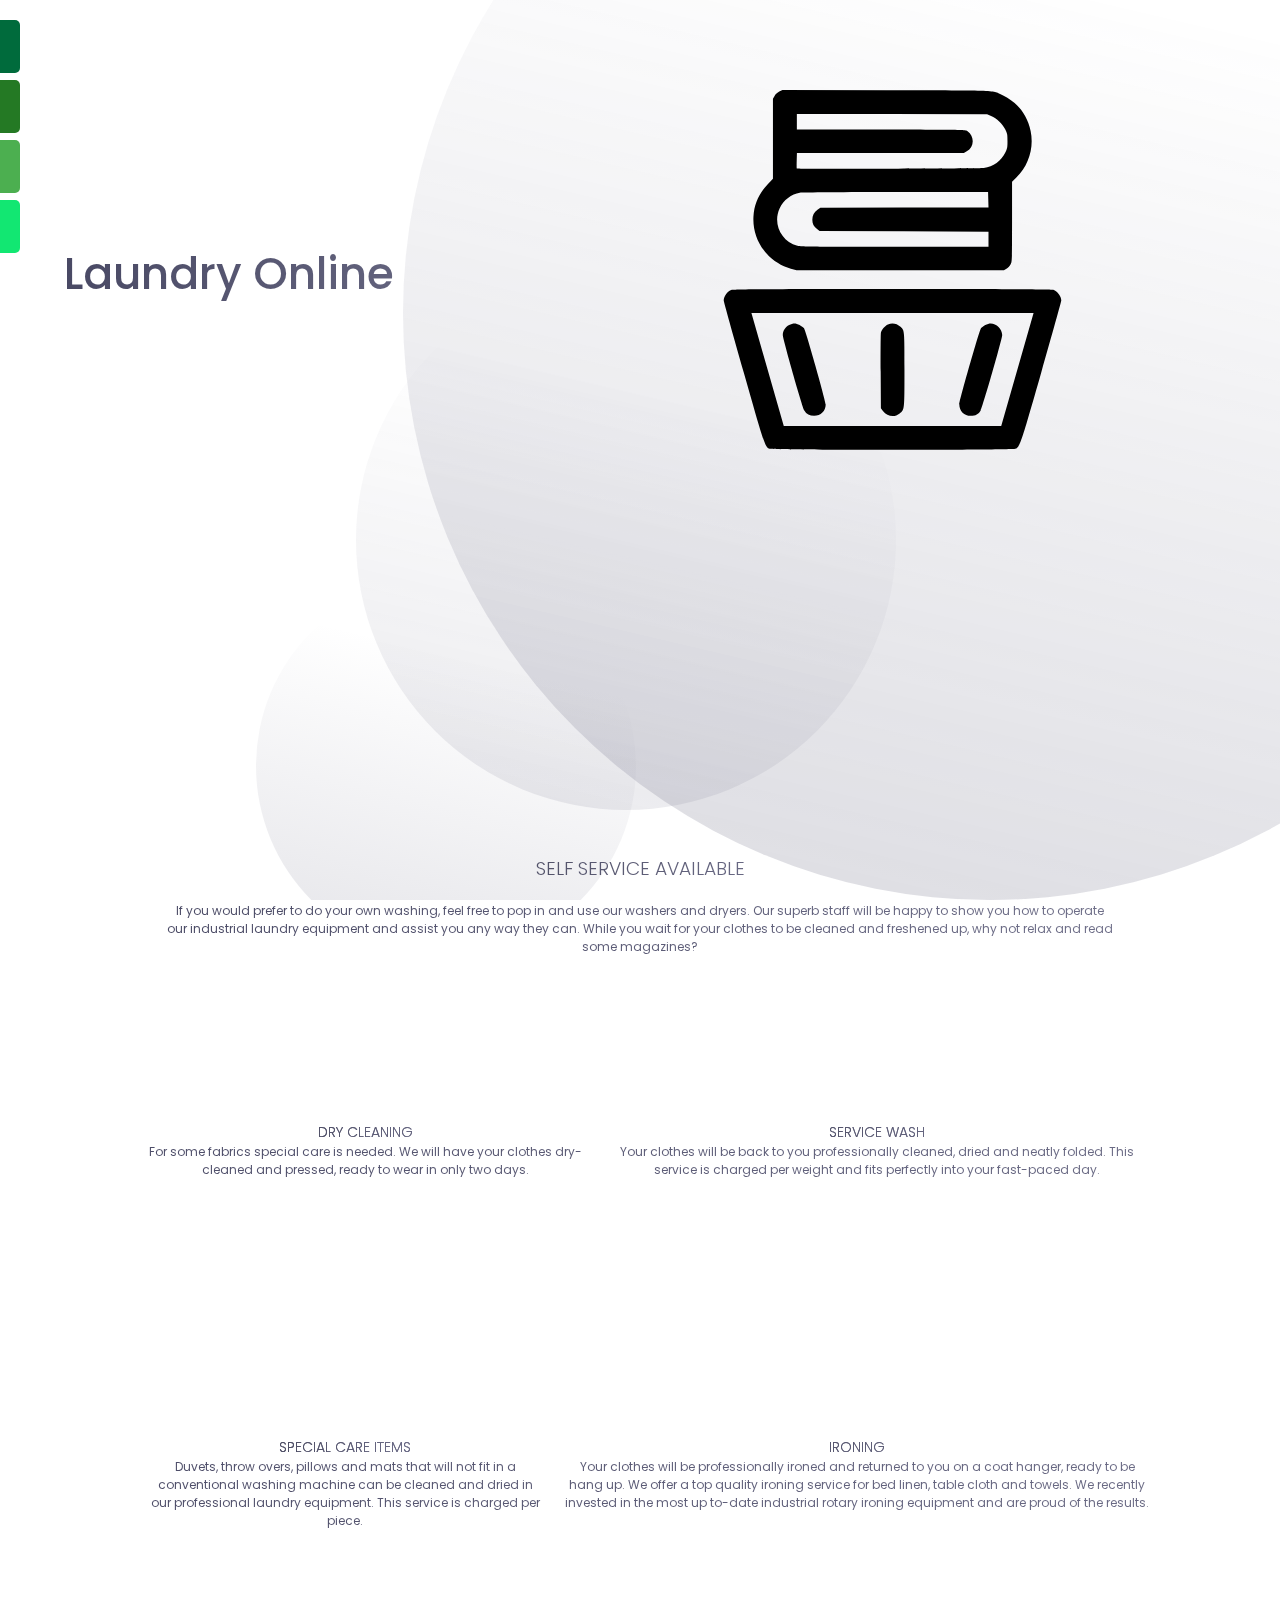
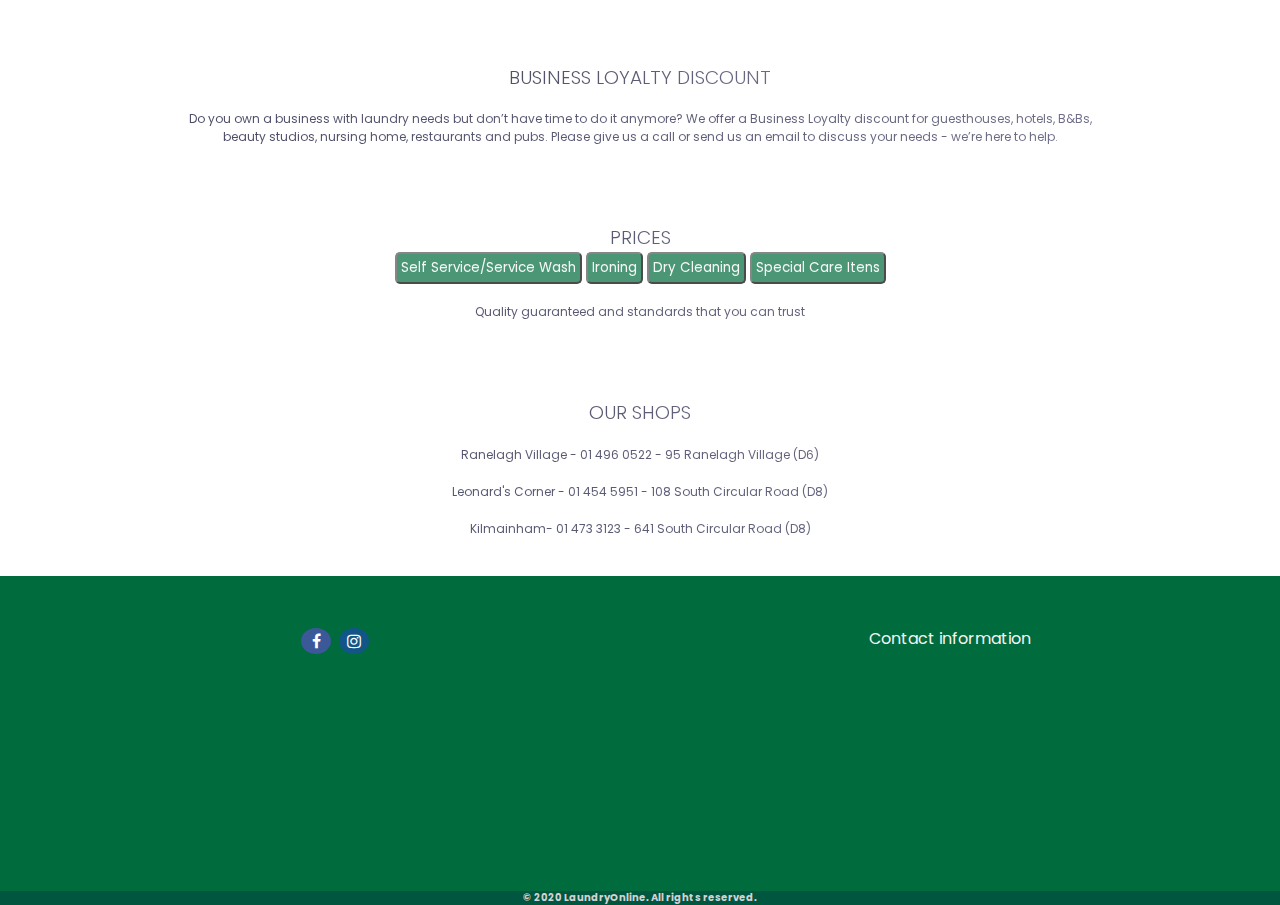
==== index.html @ 73f6021a ""Prices section"" ====
<!DOCTYPE html>
<html lang="en">
<head>
    <meta charset="UTF-8">
    <meta name="viewport" content="width=device-width, initial-scale=1.0">
    <link rel="stylesheet" href="./style.css" />
    <link href="https://fonts.googleapis.com/css2?family=Poppins:ital,wght@1,700&display=swap" rel="stylesheet" />
    <link rel="stylesheet" href="https://cdnjs.cloudflare.com/ajax/libs/font-awesome/4.7.0/css/font-awesome.min.css">
    <title>Laundry Online</title>
</head>
<body>
    <header>
        <nav id="mySidenav">
            <ul class="nav-links">
                <li><a class="nav-link" id="serv" href="#">Services</a></li>
                <li><a class="nav-link" id="prices" href="#">Prices</a></li>
                <li><a class="nav-link" id="about" href="#">About</a></li>
                <li><a class="nav-link" id="contact" href="#">Contact</a></li>
            </ul>
        </nav>
    </header>
    <main>
        <section class="presentation">
            <div class="introduction">
                <div class="intro-text">
                    <h1>Laundry Online</h1>
                </div>
            </div>
            <div class="cover">
                <img src="./img/basketLaundry.svg" alt="Basket">
            </div>
        </section>
        <img class="big-circle" src="./img/big-eclipse.svg" alt="" />
		<img class="medium-circle" src="./img/mid-eclipse.svg" alt="" />
        <img class="small-circle" src="./img/small-eclipse.svg" alt="" />
    </main>
    
    <div class="subitem">
        <h3>SELF SERVICE AVAILABLE</h3>
        <p>
            If you would prefer to do your own washing, feel free to pop in and use our washers and dryers. 
            Our superb staff will be happy to show you how to operate our industrial laundry equipment and assist you any way they can. 
            While you wait for your clothes to be cleaned and freshened up, why not relax and read some magazines?
        </p>
    </div>
    <div class="subitem-container">
            <div class="subcard">
                <h3>DRY CLEANING</h3>
                <p>
                    For some fabrics special care is needed. 
                    We will have your clothes dry-cleaned and pressed, ready to wear in only two days. 
                </p>
            </div>
            <div class="subcard">
                <h3>SERVICE WASH</h3>
                <p>
                    Your clothes will be back to you professionally cleaned, dried and neatly folded. 
                    This service is charged per weight and fits perfectly into your fast-paced day.
                </p>
            </div>
    </div>

    <div class="subitem-container">
        <div class="subcard">
            <h3>SPECIAL CARE ITEMS</h3>
            <p>
                Duvets, throw overs, pillows and mats that will not fit in a conventional washing machine can be cleaned and dried in our professional laundry equipment. 
                This service is charged per piece.
            </p>
        </div>
        <div class="subcard">
            <h3>IRONING</h3>
            <p>
                Your clothes will be professionally ironed and returned to you on a coat hanger, ready to be hang up. 
                We offer a top quality ironing service for bed linen, table cloth and towels. 
                We recently invested in the most up to-date industrial rotary ironing equipment and are proud of the results.
             </p>
        </div>
</div>

<div class="subitem">
        <h3>BUSINESS LOYALTY DISCOUNT</H3>
        <p>
            Do you own a business with laundry needs but don’t have time to do it anymore? We offer a Business Loyalty discount for guesthouses, hotels, B&Bs, beauty studios, nursing home, restaurants and pubs. 
            Please give us a call or send us an email to discuss your needs - we’re here to help.
        </p>
</div>

<div class="subitem">
    <h3>PRICES</h3>
    <button>Self Service/Service Wash</button>
    <button>Ironing</button>
    <button>Dry Cleaning</button>
    <button>Special Care Itens</button>
    <p>Quality guaranteed and standards that you can trust</p>
</div>


<div class="subitem">
    <h3>OUR SHOPS</h3>
        <p>
            Ranelagh Village - 01 496 0522 - 95 Ranelagh Village (D6)
        </p>
        <p>
            Leonard's Corner - 01 454 5951 - 108 South Circular Road (D8)
        </p>
        <p>
            Kilmainham- 01 473 3123 - 641 South Circular Road (D8)
        </p>
</div>

<div class="footer-container">
        <div class="card-footer">
            <a href="#" class="fa fa-facebook"></a>
            <a href="#" class="fa fa-instagram"></a>
        </div>
        <div class="card-footer">
            <footer>Contact information</footer>

        </div>
    </div>
    <div class="copyright">
        <h5>© 2020 LaundryOnline. All rights reserved.</h5> 
    </div>
</body>
</html>
---- style.css ----
*{
    margin: 0px;
    padding: 0px;
    box-sizing: border-box;
}
body{
    font-family: 'Poppins', sans-serif;
}
button{
    font-family: 'Poppins', sans-serif;
}
header{
    display: flex;
    width: 90%;
    height: 10vh;
    margin: auto;
    align-items: center;
}
h3{
    font-weight: 300;
    background: linear-gradient(to right, #2a2a3a, #8f8fb1);
    -webkit-background-clip: text;
    -webkit-text-fill-color: transparent;
}
.logo-container,.nav-links{
    display: flex;
    align-items: center;
}
.logo{
    font-weight: 400;
    margin: 5px;
}
.logo-img{
    width: 30vh;
}
.nav-links{
    justify-content: space-around;
    list-style: none;
}
.nav-link{
    color: grey;
    font-size: 18px;
    text-decoration: none;
}
.logo-container{
    flex: 1;   
}
nav{
    flex: 2;
}
.presentation{
    display: flex;
    width: 90%;
    margin: auto;
    min-height: 65vh;
    align-items: center;
    padding-bottom: 28%;
}
.introduction{
    flex: 2;
}
.intro-text h1{
    font-size: 44px;
    font-weight: 500;
    background: linear-gradient(to right, #494964, #6f6f89);
    -webkit-background-clip: text;
    -webkit-text-fill-color: transparent;
}
.intro-text p{
    margin-top: 5px;
    font-size: 22px;
    color: #585772;
}
.cta{
    padding: 50px 0px 0px 0px;
}
.cta-select{
    border: 2px solid #c36cbb;
    background: transparent;
    color: #c36cbb;
    width: 150px;
    height: 50px;
    cursor: pointer;
    font-size: 16px;
}
.cover{
    flex: 1;
}
.cover img{
    height: 40vh;
    animation: drop 1.5s ease;
}
.big-circle{
    position: absolute;
    top: 0px;
    right: 0px;
    opacity: 0.4;
    height: 100%;
    z-index: -1;
    animation: drop 1.5s ease;
}
.medium-circle {
	position: absolute;
	top: 30%;
	right: 30%;
	height: 60%;
    opacity: 0.4;
    z-index: -1;
    animation: drop 1.5s ease;
}
.small-circle {
	position: absolute;
	bottom: 0%;
    left: 20%;
    z-index: -1;
    animation: drop 1.5s ease;
}
.subcard{
    padding-left: 2%;
}

.footer-container{
    text-align: center;
    height: 35vh;
    padding: 50px 0px 0px 50px;
    background: #006B3C;
    color: whitesmoke;
    display: flex;
    flex: 2;
}

.card-footer {
    align-self: auto;
    flex: 1 1 auto;
}
.fa {
    padding: 5px;
    font-size: 10px;
    width: 30px;
    text-align: center;
    text-decoration: none;
    margin: 2px 2px;
    border-radius: 80%;
  }
  
  .fa:hover {
      opacity: 0.7;
  }

.fa-facebook {
    background: #3B5998;
    color: white;
  }
  .fa-instagram {
    background: #125688;
    color: white;
  }  
.copyright{
    text-align: center;
    background: #00563F;
    color: lightgray;
    font-size: 12px;
}
.subitem{
    text-align: center;
    width: 80%;
    margin: auto;
    padding: 3%;
}
.subitem button{
    color: whitesmoke;
    background-color: #006B3C;
    padding: 4px;
    opacity: 70%;
    border-radius: 5px 5px 5px 5px;
}
.subitem p {
    margin-top: 2%;
    font-size: 12px;
    background: linear-gradient(to right, #494964, #6f6f89);
    -webkit-background-clip: text;
    -webkit-text-fill-color: transparent;
}
.subitem-container{
    text-align: center;
    font-size: 12px;
    height: 35vh;
    padding: 10%;
    /* margin: auto; */
    display: flex;
    flex: 2;
    background: linear-gradient(to right, #494964, #6f6f89);
    -webkit-background-clip: text;
    -webkit-text-fill-color: transparent;
}

@keyframes drop {
	0% {
		opacity: 0;
		transform: translateY(-80px);
	}
	100% {
		opacity: 1;
		transform: translateY(0px);
	}
}



#mySidenav a {
    position: absolute;
    left: -80px;
    transition: 0.3s;
    padding: 15px;
    width: 100px;
    text-decoration: none;
    font-size: 15px;
    color: white;
    border-radius: 0 5px 5px 0;
  }
  
  #mySidenav a:hover {
    left: 0;
  }
  
  #serv {
    top: 20px;
    background-color: #006B3C;
  }
  
  #prices {
    top: 80px;
    background-color: #247924;
  }
  
  #about {
    top: 140px;
    background-color: #4CAF50;
  }
  
  #contact {
    top: 200px;
    background-color: #12E772
  }


/* ############################# */
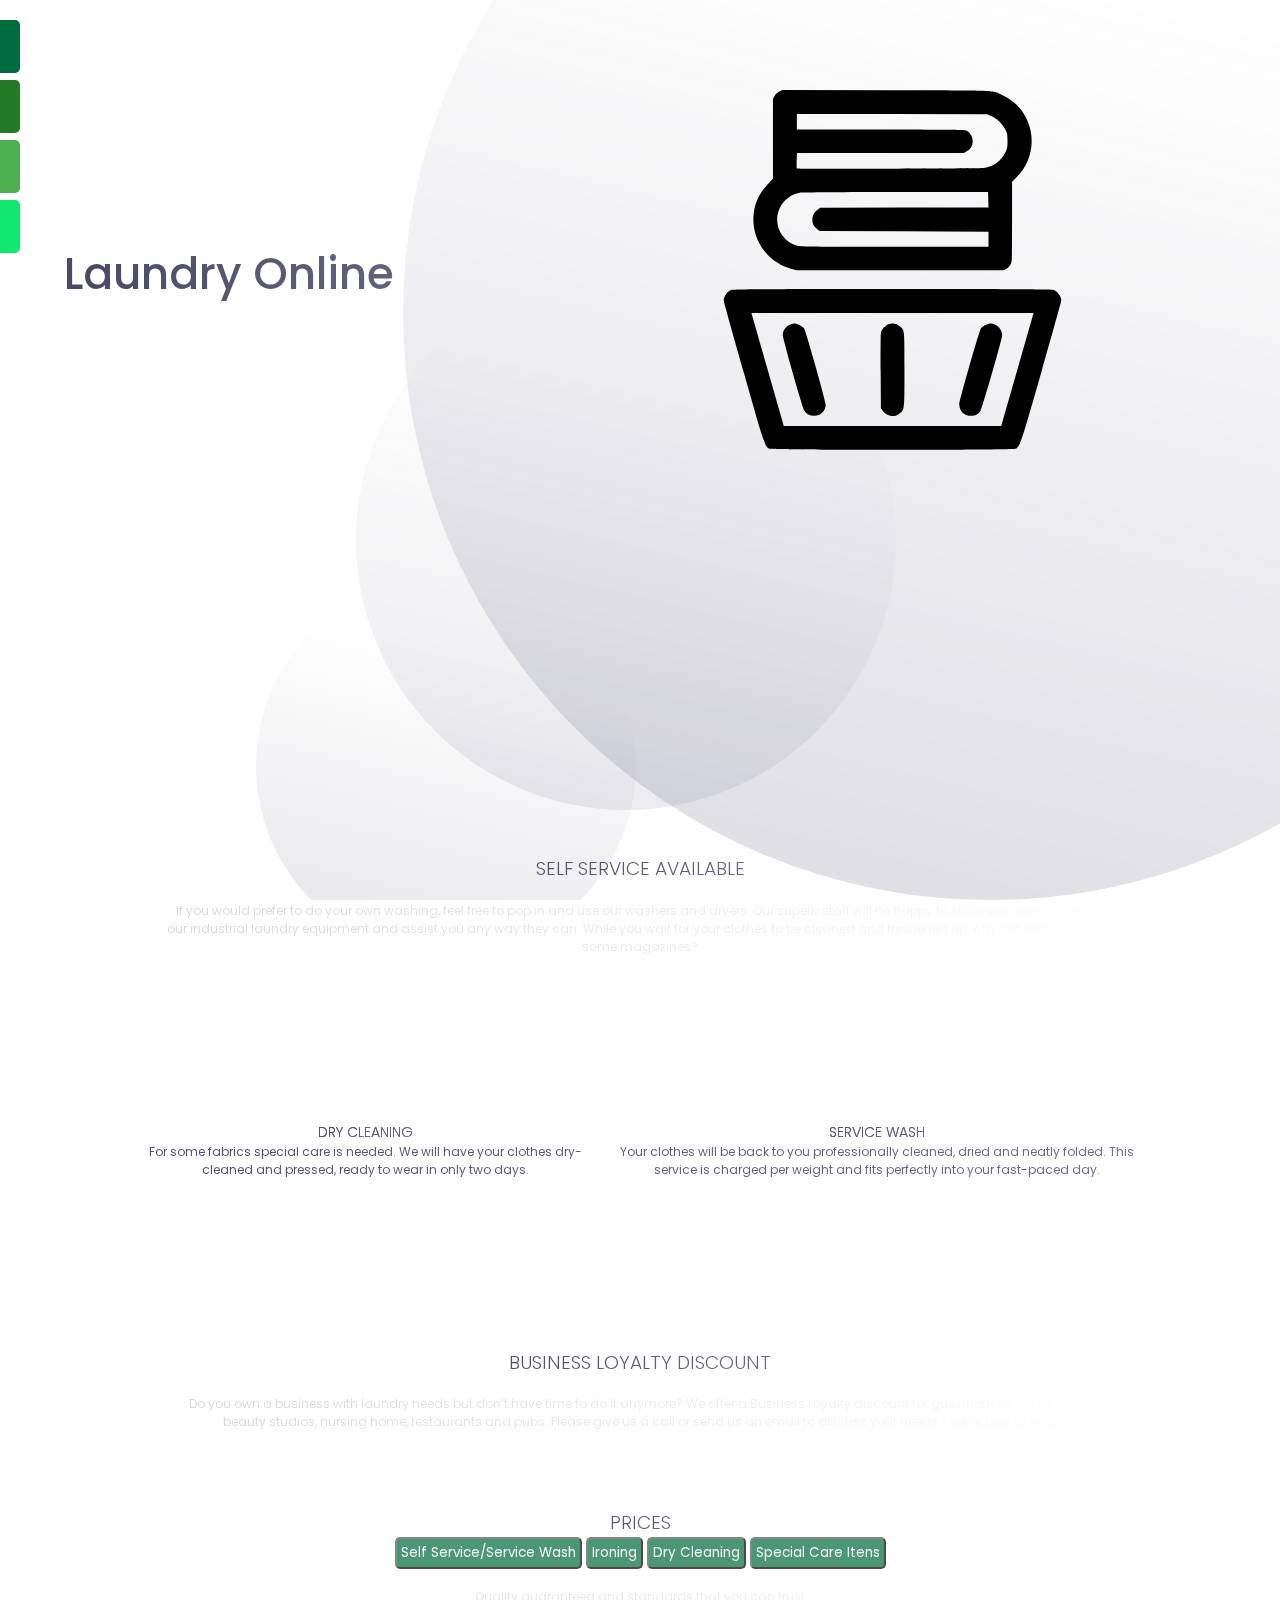
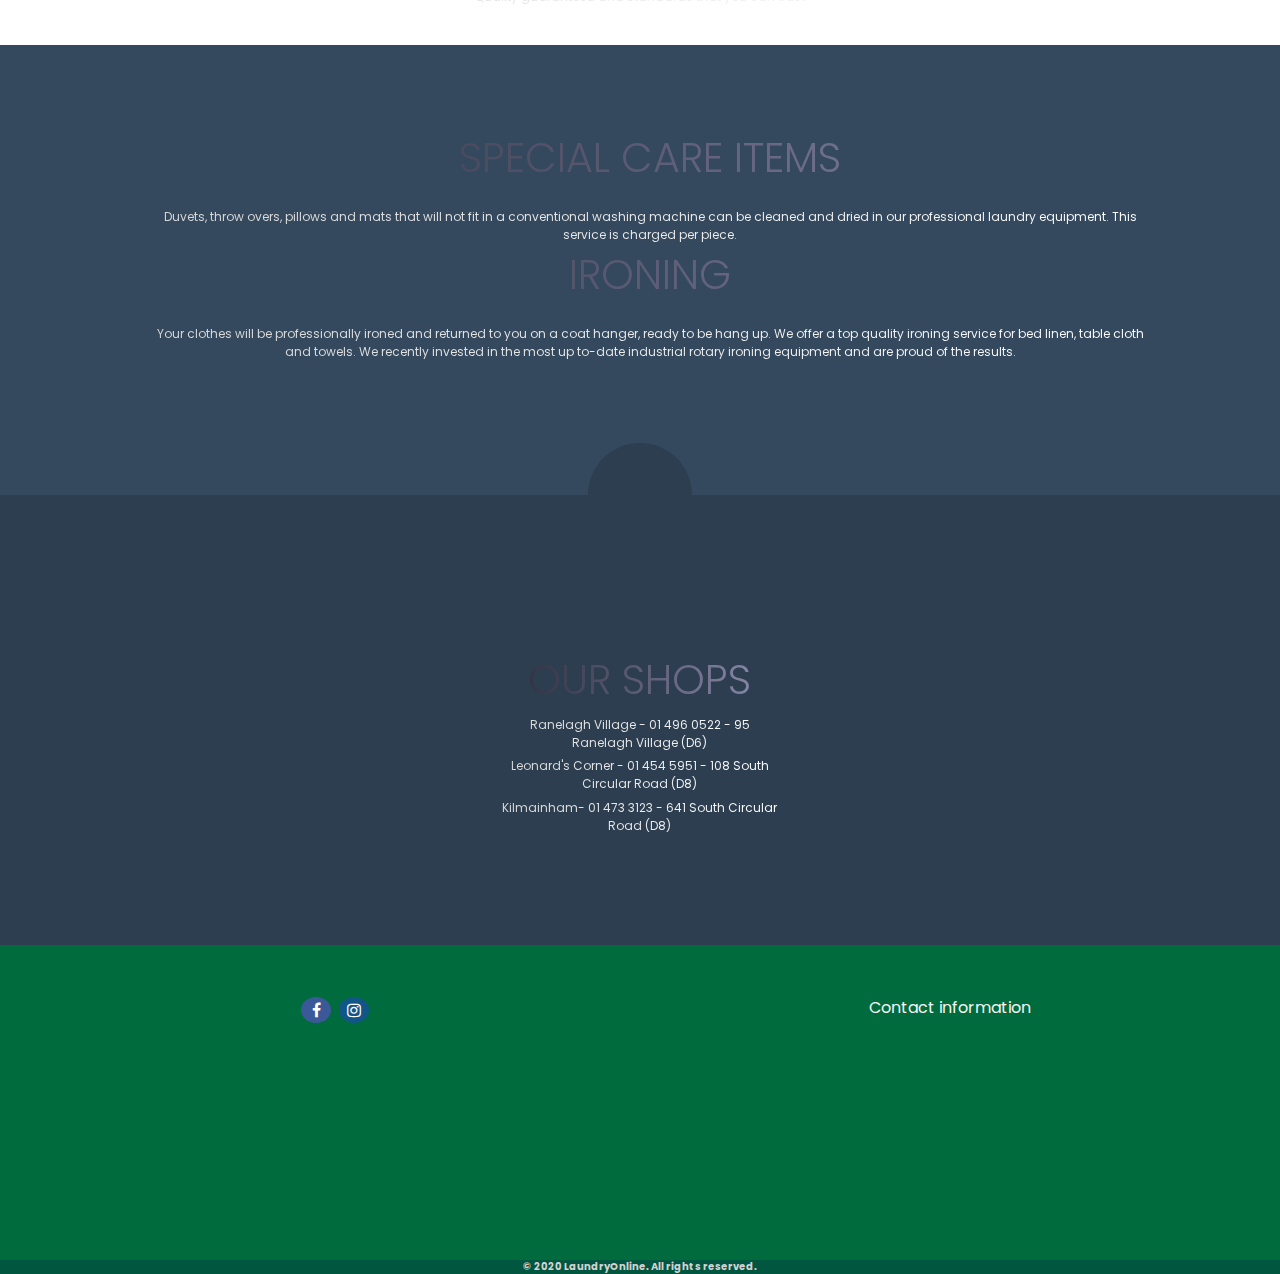
==== commit 6aa6683b: "Dividers" ====
--- a/index.html
+++ b/index.html
@@ -60,23 +60,7 @@
             </div>
     </div>
 
-    <div class="subitem-container">
-        <div class="subcard">
-            <h3>SPECIAL CARE ITEMS</h3>
-            <p>
-                Duvets, throw overs, pillows and mats that will not fit in a conventional washing machine can be cleaned and dried in our professional laundry equipment. 
-                This service is charged per piece.
-            </p>
-        </div>
-        <div class="subcard">
-            <h3>IRONING</h3>
-            <p>
-                Your clothes will be professionally ironed and returned to you on a coat hanger, ready to be hang up. 
-                We offer a top quality ironing service for bed linen, table cloth and towels. 
-                We recently invested in the most up to-date industrial rotary ironing equipment and are proud of the results.
-             </p>
-        </div>
-</div>
+    
 
 <div class="subitem">
         <h3>BUSINESS LOYALTY DISCOUNT</H3>
@@ -96,18 +80,46 @@
 </div>
 
 
-<div class="subitem">
-    <h3>OUR SHOPS</h3>
-        <p>
-            Ranelagh Village - 01 496 0522 - 95 Ranelagh Village (D6)
-        </p>
-        <p>
-            Leonard's Corner - 01 454 5951 - 108 South Circular Road (D8)
-        </p>
-        <p>
-            Kilmainham- 01 473 3123 - 641 South Circular Road (D8)
-        </p>
-</div>
+
+<div class="upper-section">
+    <span>
+        <div class="subitem" style="padding: 4% 0% 8% 0%;">
+            <div class="subcard">
+                <h3>SPECIAL CARE ITEMS</h3>
+                <p>
+                    Duvets, throw overs, pillows and mats that will not fit in a conventional washing machine can be cleaned and dried in our professional laundry equipment. 
+                    This service is charged per piece.
+                </p>
+            </div>
+            <div class="subcard">
+                <h3>IRONING</h3>
+                <p>
+                    Your clothes will be professionally ironed and returned to you on a coat hanger, ready to be hang up. 
+                    We offer a top quality ironing service for bed linen, table cloth and towels. 
+                    We recently invested in the most up to-date industrial rotary ironing equipment and are proud of the results.
+                 </p>
+            </div>
+        </div>
+
+    </span>
+  </div>
+  <div class="lower-section section-divider">
+    <span>
+        <div class="subitem" style="padding-top: 15%;">
+            <h3>OUR SHOPS</h3>
+                <p>
+                    Ranelagh Village - 01 496 0522 - 95 Ranelagh Village (D6)
+                </p>
+                <p>
+                    Leonard's Corner - 01 454 5951 - 108 South Circular Road (D8)
+                </p>
+                <p>
+                    Kilmainham- 01 473 3123 - 641 South Circular Road (D8)
+                </p>
+        </div>
+    </span>
+  </div>
+
 
 <div class="footer-container">
         <div class="card-footer">
--- a/style.css
+++ b/style.css
@@ -177,7 +177,7 @@
 .subitem p {
     margin-top: 2%;
     font-size: 12px;
-    background: linear-gradient(to right, #494964, #6f6f89);
+    background: linear-gradient(to right, #d6d6d6, #ffffff);
     -webkit-background-clip: text;
     -webkit-text-fill-color: transparent;
 }
@@ -246,3 +246,41 @@
 
 /* ############################# */
 
+
+  .lower-section,
+  .upper-section {
+    display: flex;
+    justify-content: center;
+    align-items: center;
+    color: rgba(#2980b9, 0.5);
+  
+    span { font-size: 2.2rem; }
+  } 
+  .upper-section {
+    min-height: 50vh;
+    width: 100%;
+    background: #34495e;
+  }
+  .lower-section{
+    min-height: 50vh;
+    width: 100%;
+    background:  #2c3e50;
+  }
+  .section-divider {
+    position: relative;
+  }
+  .section-divider:before {
+        font-family: 'codepen';
+        content: " "; 
+        width: 6.5rem;
+        height: 6.5rem;
+        background: #2c3e50;
+        border-radius: 100%;
+        position: absolute;
+        top: -3.25rem;
+        left: calc(50% - 3.25rem);
+        color: rgba(#2980b9, 0.5);
+        line-height: 6rem;
+        text-indent: 1.75rem;
+        font-size: 3rem;
+      }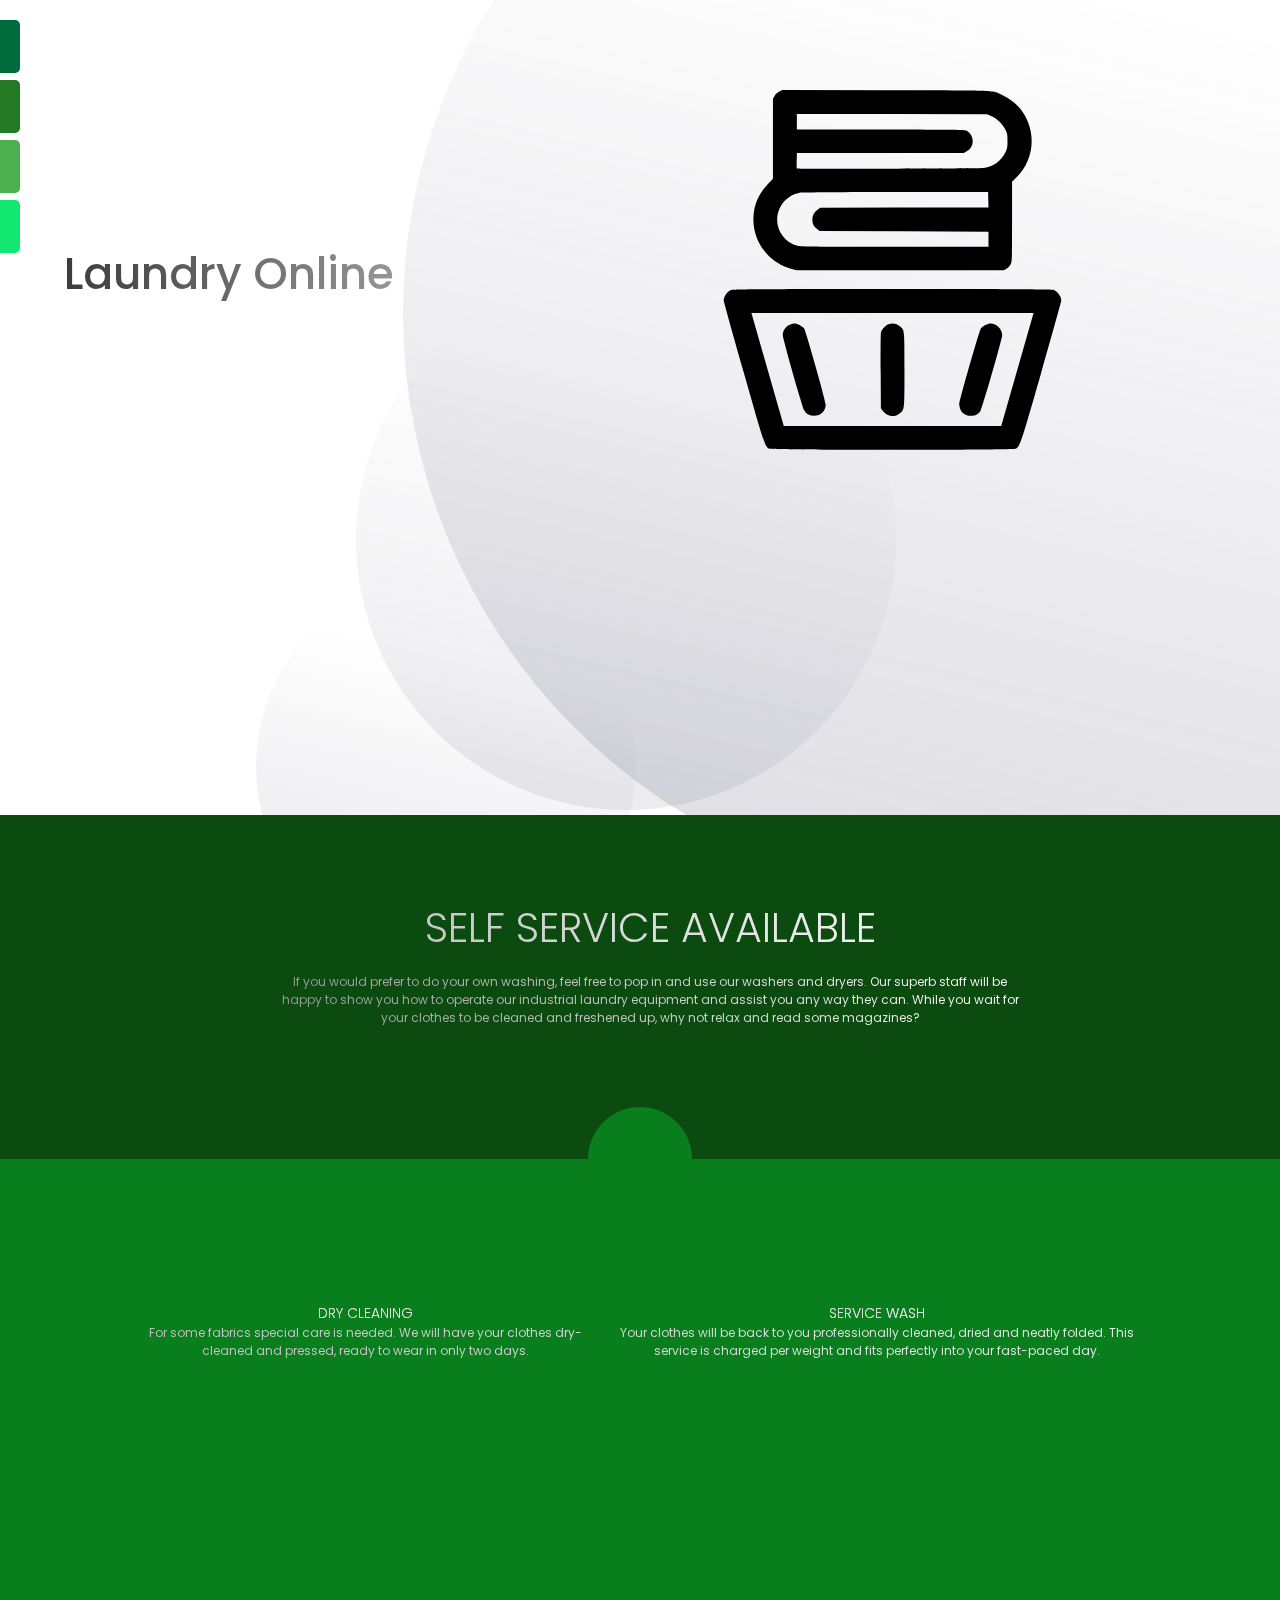
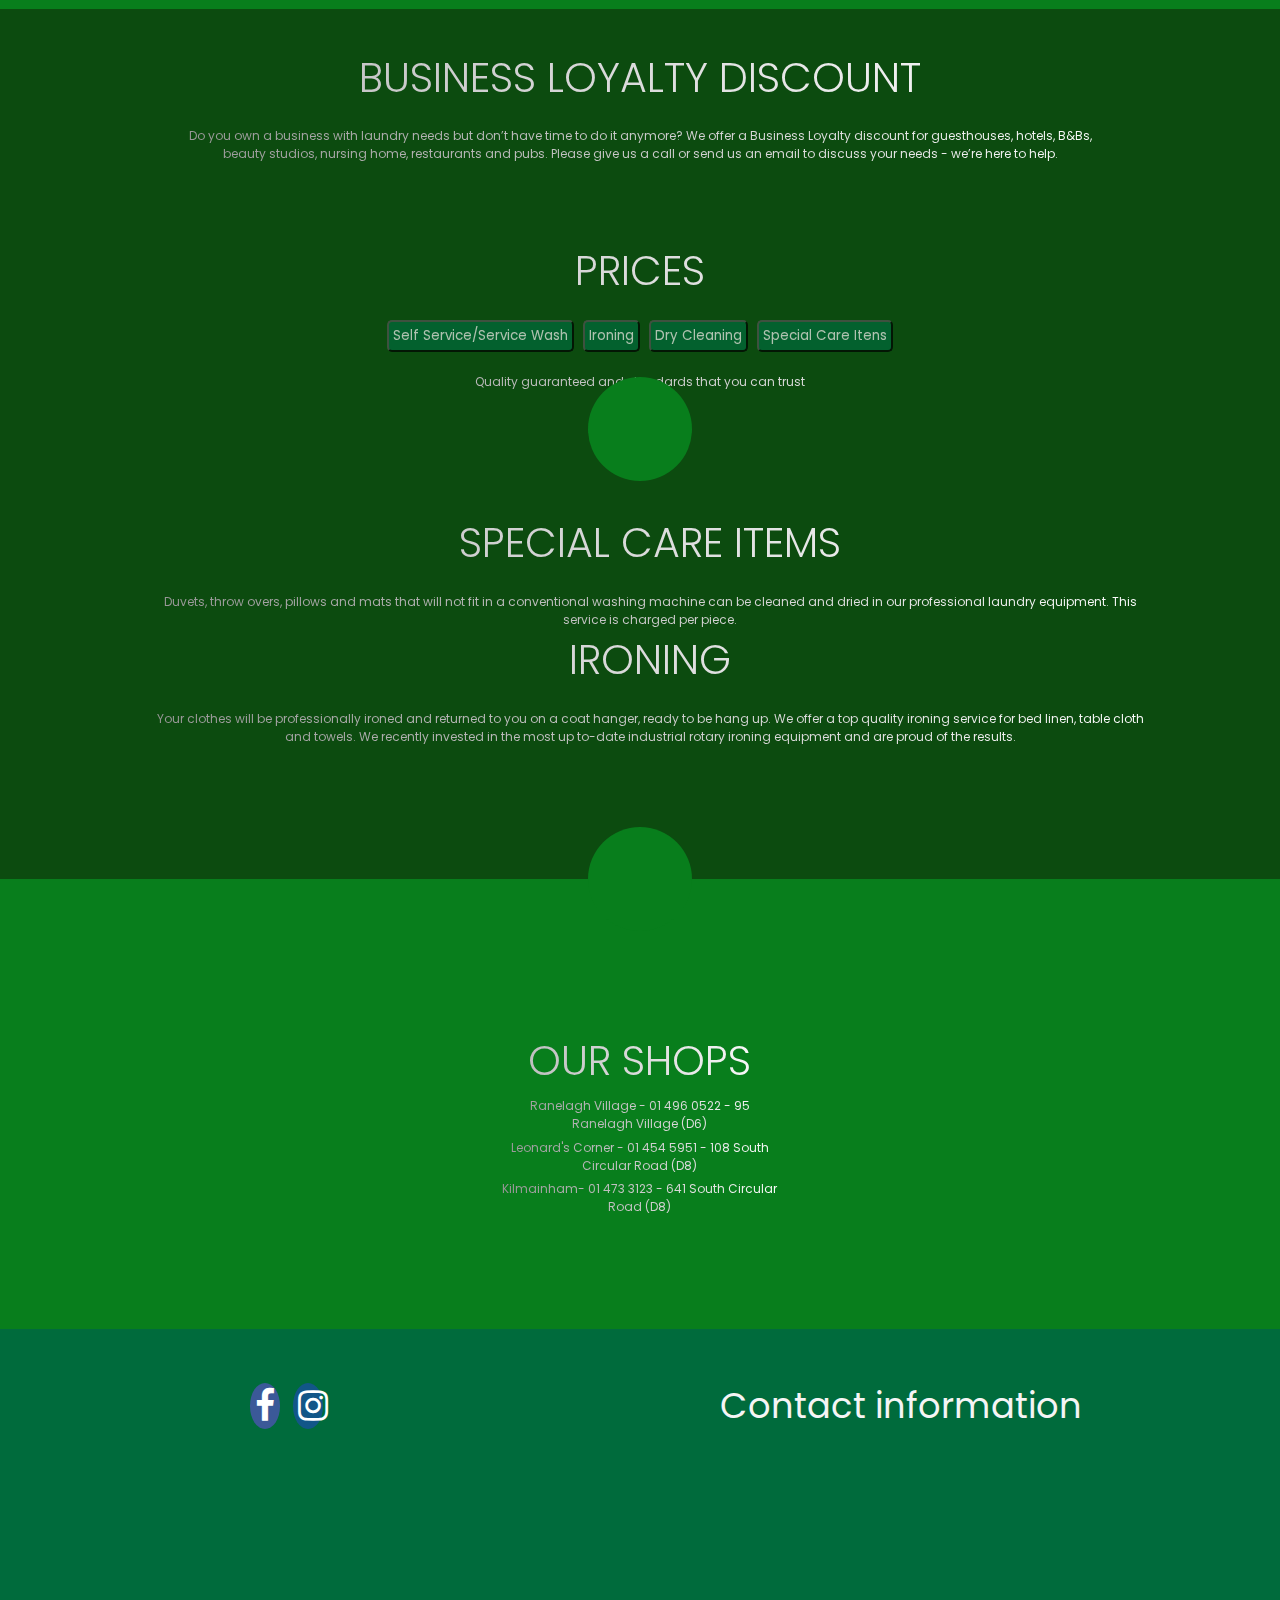
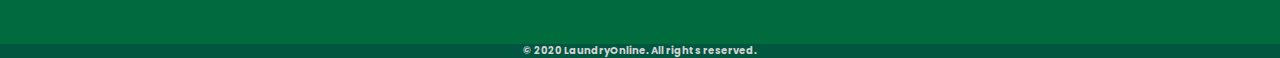
==== commit 83d34bb7: "Sections and color pallete" ====
--- a/index.html
+++ b/index.html
@@ -34,16 +34,25 @@
 		<img class="medium-circle" src="./img/mid-eclipse.svg" alt="" />
         <img class="small-circle" src="./img/small-eclipse.svg" alt="" />
     </main>
-    
-    <div class="subitem">
-        <h3>SELF SERVICE AVAILABLE</h3>
-        <p>
-            If you would prefer to do your own washing, feel free to pop in and use our washers and dryers. 
-            Our superb staff will be happy to show you how to operate our industrial laundry equipment and assist you any way they can. 
-            While you wait for your clothes to be cleaned and freshened up, why not relax and read some magazines?
-        </p>
+<div>    
+    <div class="upper-section">
+        <span>
+            <div class="subitem" style="padding: 4% 0% 8% 0%;">
+                <div class="subcard">
+                    <div class="subitem">
+                        <h3>SELF SERVICE AVAILABLE</h3>
+                        <p>
+                            If you would prefer to do your own washing, feel free to pop in and use our washers and dryers. 
+                            Our superb staff will be happy to show you how to operate our industrial laundry equipment and assist you any way they can. 
+                            While you wait for your clothes to be cleaned and freshened up, why not relax and read some magazines?
+                        </p>
+                    </div>
+
+        </span>
     </div>
-    <div class="subitem-container">
+</div>
+<div class="lower-section section-divider">
+    <div class="subitem-container" style="margin-top: -8%;">
             <div class="subcard">
                 <h3>DRY CLEANING</h3>
                 <p>
@@ -59,7 +68,7 @@
                 </p>
             </div>
     </div>
-
+</div>
     
 
 <div class="subitem">
@@ -81,7 +90,7 @@
 
 
 
-<div class="upper-section">
+<div class="upper-section section-divider">
     <span>
         <div class="subitem" style="padding: 4% 0% 8% 0%;">
             <div class="subcard">
@@ -105,7 +114,7 @@
   </div>
   <div class="lower-section section-divider">
     <span>
-        <div class="subitem" style="padding-top: 15%;">
+        <div class="subitem" style="padding-top: 13%;">
             <h3>OUR SHOPS</h3>
                 <p>
                     Ranelagh Village - 01 496 0522 - 95 Ranelagh Village (D6)
--- a/style.css
+++ b/style.css
@@ -18,7 +18,7 @@
 }
 h3{
     font-weight: 300;
-    background: linear-gradient(to right, #2a2a3a, #8f8fb1);
+    background: linear-gradient(to right, #b8b8b9, #ffffff);
     -webkit-background-clip: text;
     -webkit-text-fill-color: transparent;
 }
@@ -62,7 +62,7 @@
 .intro-text h1{
     font-size: 44px;
     font-weight: 500;
-    background: linear-gradient(to right, #494964, #6f6f89);
+    background: linear-gradient(to right, #3b3b3b, #c6c6c9);
     -webkit-background-clip: text;
     -webkit-text-fill-color: transparent;
 }
@@ -177,7 +177,7 @@
 .subitem p {
     margin-top: 2%;
     font-size: 12px;
-    background: linear-gradient(to right, #d6d6d6, #ffffff);
+    background: linear-gradient(to right, #969595, #ffffff);
     -webkit-background-clip: text;
     -webkit-text-fill-color: transparent;
 }
@@ -189,7 +189,7 @@
     /* margin: auto; */
     display: flex;
     flex: 2;
-    background: linear-gradient(to right, #494964, #6f6f89);
+    background: linear-gradient(to right, #b8b8b9, #f7f7f8);
     -webkit-background-clip: text;
     -webkit-text-fill-color: transparent;
 }
@@ -259,28 +259,28 @@
   .upper-section {
     min-height: 50vh;
     width: 100%;
-    background: #34495e;
+    background: #0c4b0f;
   }
   .lower-section{
     min-height: 50vh;
     width: 100%;
-    background:  #2c3e50;
+    background:  #087e1c;
   }
   .section-divider {
     position: relative;
   }
   .section-divider:before {
-        font-family: 'codepen';
+        /* font-family: 'codepen'; */
         content: " "; 
         width: 6.5rem;
         height: 6.5rem;
-        background: #2c3e50;
+        background: #087e1c;
         border-radius: 100%;
         position: absolute;
         top: -3.25rem;
         left: calc(50% - 3.25rem);
         color: rgba(#2980b9, 0.5);
         line-height: 6rem;
-        text-indent: 1.75rem;
-        font-size: 3rem;
+        text-indent: 1.8rem;
+        font-size: 10pt;
       }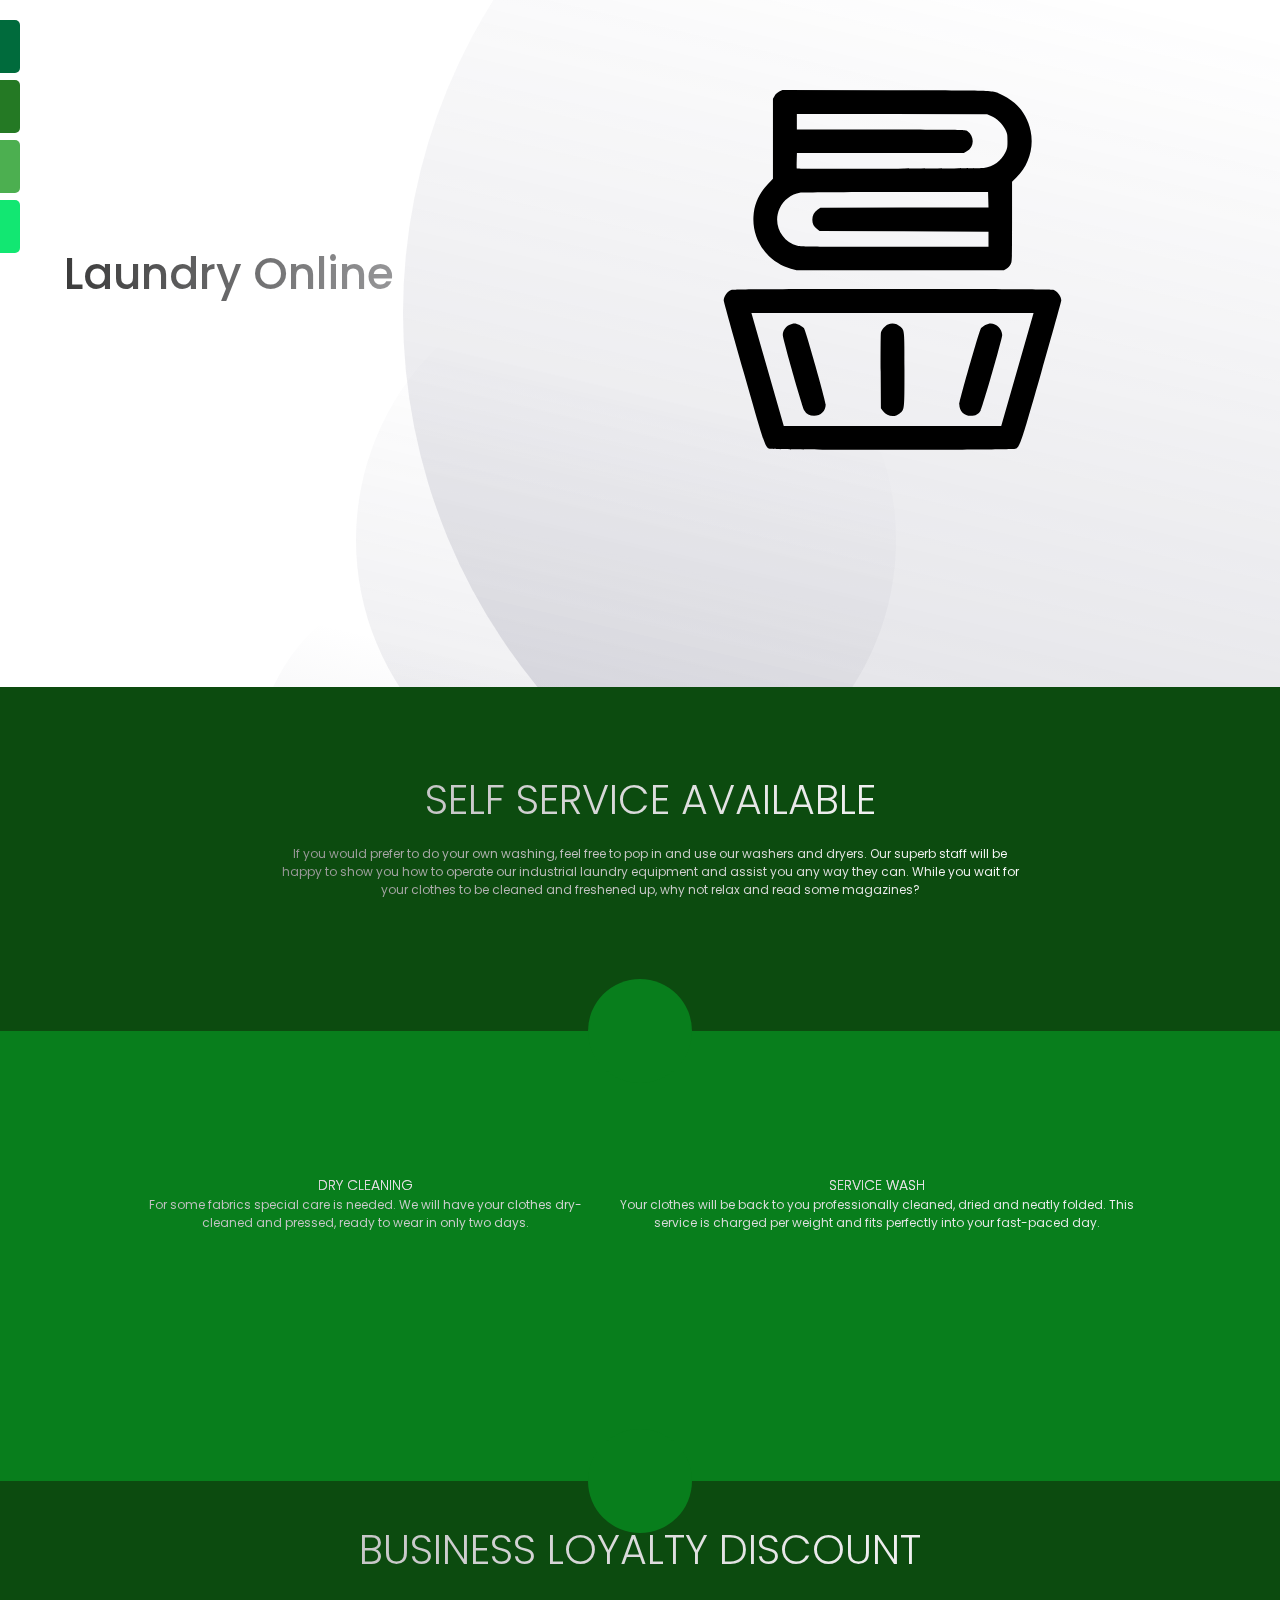
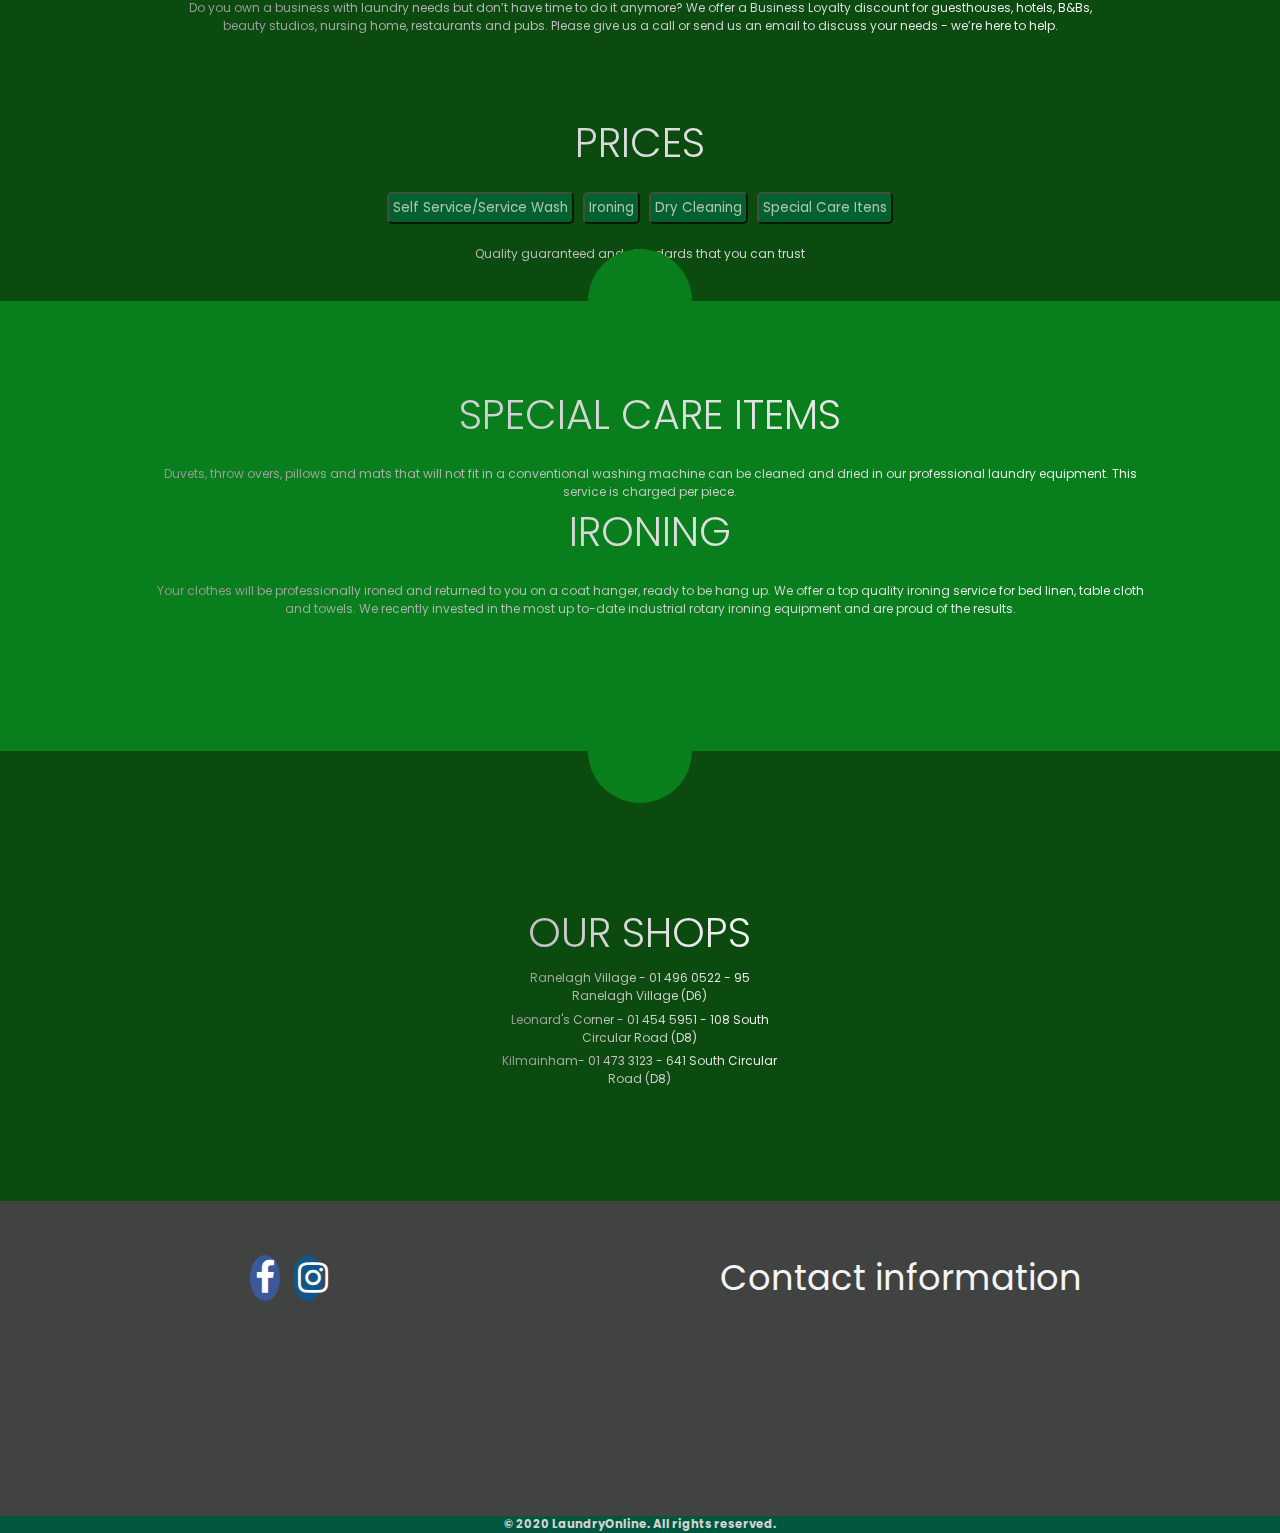
==== commit 69f284ec: "Color pallete and padding" ====
--- a/index.html
+++ b/index.html
@@ -34,6 +34,7 @@
 		<img class="medium-circle" src="./img/mid-eclipse.svg" alt="" />
         <img class="small-circle" src="./img/small-eclipse.svg" alt="" />
     </main>
+</div>
 <div>    
     <div class="upper-section">
         <span>
@@ -70,27 +71,27 @@
     </div>
 </div>
     
+<div class="upper-section-mid section-divider">
+    <div class="subitem">
+            <h3>BUSINESS LOYALTY DISCOUNT</H3>
+            <p>
+                Do you own a business with laundry needs but don’t have time to do it anymore? We offer a Business Loyalty discount for guesthouses, hotels, B&Bs, beauty studios, nursing home, restaurants and pubs. 
+                Please give us a call or send us an email to discuss your needs - we’re here to help.
+            </p>
+    </div>
 
-<div class="subitem">
-        <h3>BUSINESS LOYALTY DISCOUNT</H3>
-        <p>
-            Do you own a business with laundry needs but don’t have time to do it anymore? We offer a Business Loyalty discount for guesthouses, hotels, B&Bs, beauty studios, nursing home, restaurants and pubs. 
-            Please give us a call or send us an email to discuss your needs - we’re here to help.
-        </p>
+    <div class="subitem">
+        <h3>PRICES</h3>
+        <button>Self Service/Service Wash</button>
+        <button>Ironing</button>
+        <button>Dry Cleaning</button>
+        <button>Special Care Itens</button>
+        <p>Quality guaranteed and standards that you can trust</p>
+    </div>
+
 </div>
 
-<div class="subitem">
-    <h3>PRICES</h3>
-    <button>Self Service/Service Wash</button>
-    <button>Ironing</button>
-    <button>Dry Cleaning</button>
-    <button>Special Care Itens</button>
-    <p>Quality guaranteed and standards that you can trust</p>
-</div>
-
-
-
-<div class="upper-section section-divider">
+<div class="lower-section section-divider">
     <span>
         <div class="subitem" style="padding: 4% 0% 8% 0%;">
             <div class="subcard">
@@ -112,7 +113,7 @@
 
     </span>
   </div>
-  <div class="lower-section section-divider">
+  <div class="upper-section section-divider">
     <span>
         <div class="subitem" style="padding-top: 13%;">
             <h3>OUR SHOPS</h3>
--- a/style.css
+++ b/style.css
@@ -54,7 +54,7 @@
     margin: auto;
     min-height: 65vh;
     align-items: center;
-    padding-bottom: 28%;
+    padding-bottom: 18%;
 }
 .introduction{
     flex: 2;
@@ -123,7 +123,7 @@
     text-align: center;
     height: 35vh;
     padding: 50px 0px 0px 50px;
-    background: #006B3C;
+    background: #414242;
     color: whitesmoke;
     display: flex;
     flex: 2;
@@ -159,7 +159,7 @@
     text-align: center;
     background: #00563F;
     color: lightgray;
-    font-size: 12px;
+    font-size: 14px;
 }
 .subitem{
     text-align: center;
@@ -283,4 +283,5 @@
         line-height: 6rem;
         text-indent: 1.8rem;
         font-size: 10pt;
-      }+      }
+
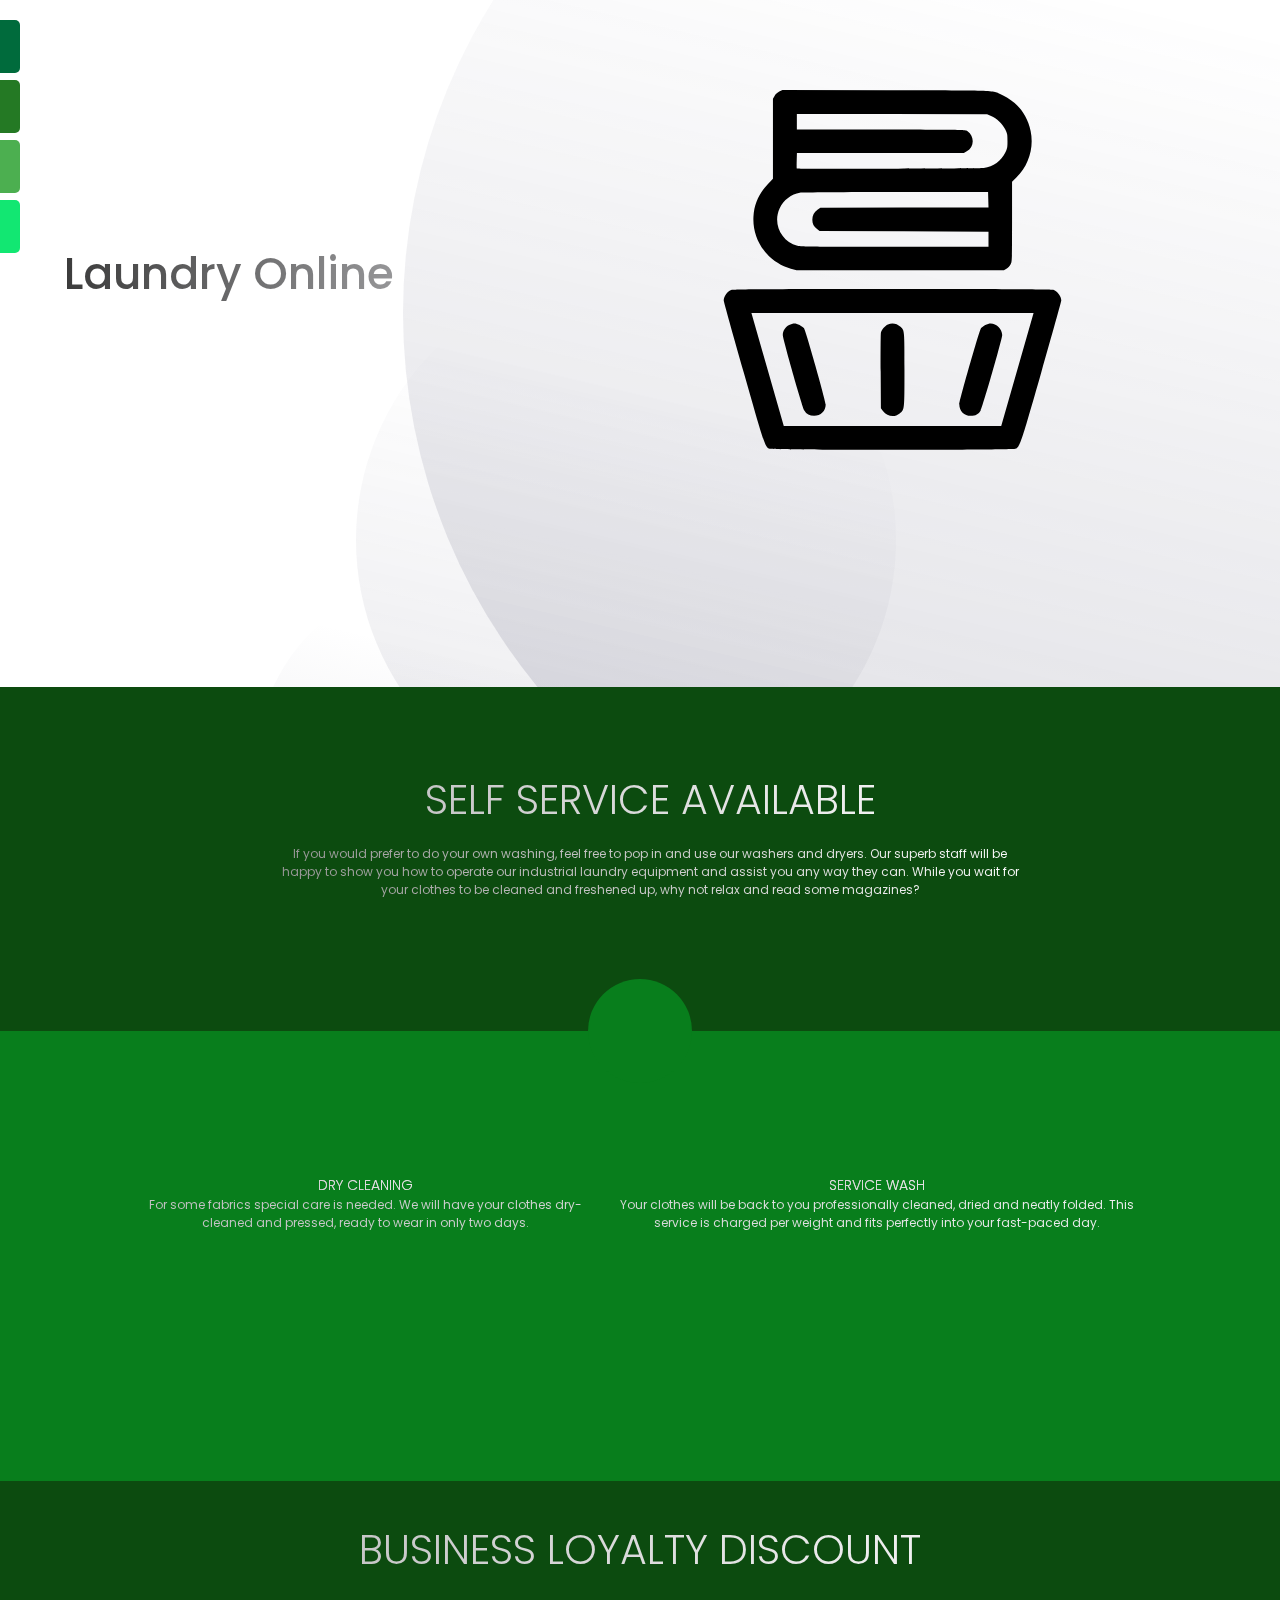
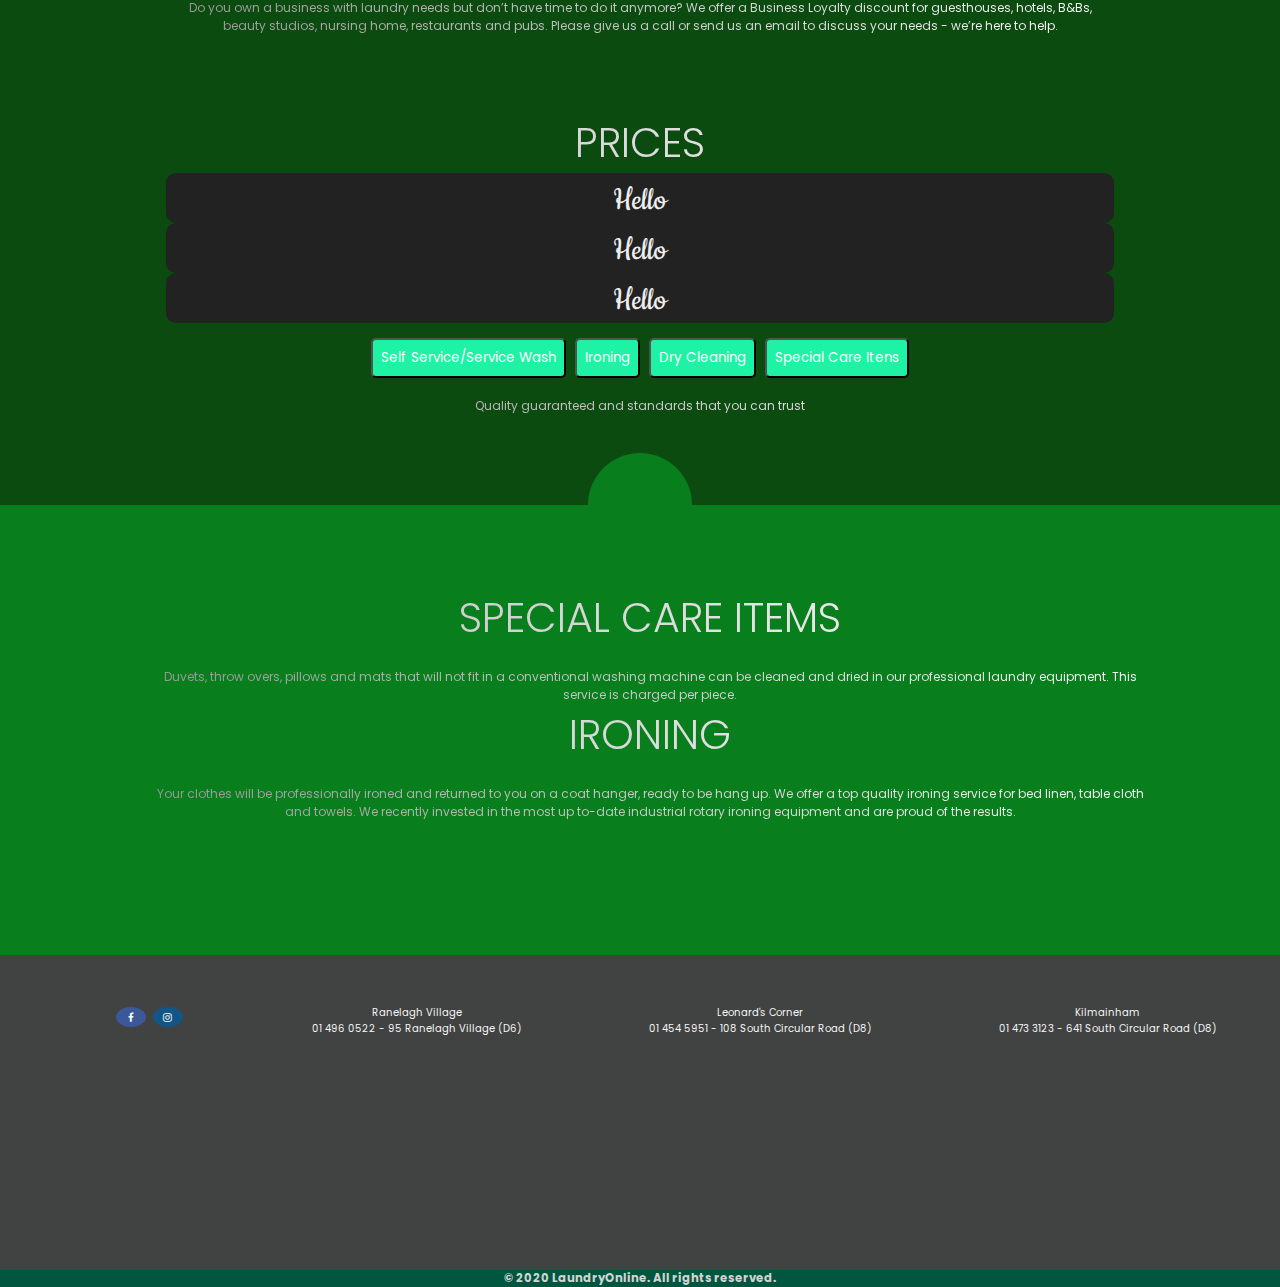
==== commit c6095bed: "Central buttons" ====
--- a/index.html
+++ b/index.html
@@ -1,13 +1,16 @@
 <!DOCTYPE html>
 <html lang="en">
+
 <head>
     <meta charset="UTF-8">
     <meta name="viewport" content="width=device-width, initial-scale=1.0">
     <link rel="stylesheet" href="./style.css" />
     <link href="https://fonts.googleapis.com/css2?family=Poppins:ital,wght@1,700&display=swap" rel="stylesheet" />
     <link rel="stylesheet" href="https://cdnjs.cloudflare.com/ajax/libs/font-awesome/4.7.0/css/font-awesome.min.css">
+    <link href="https://fonts.googleapis.com/css2?family=Cookie&display=swap" rel="stylesheet"> 
     <title>Laundry Online</title>
 </head>
+
 <body>
     <header>
         <nav id="mySidenav">
@@ -31,118 +34,136 @@
             </div>
         </section>
         <img class="big-circle" src="./img/big-eclipse.svg" alt="" />
-		<img class="medium-circle" src="./img/mid-eclipse.svg" alt="" />
+        <img class="medium-circle" src="./img/mid-eclipse.svg" alt="" />
         <img class="small-circle" src="./img/small-eclipse.svg" alt="" />
     </main>
-</div>
-<div>    
-    <div class="upper-section">
-        <span>
-            <div class="subitem" style="padding: 4% 0% 8% 0%;">
-                <div class="subcard">
-                    <div class="subitem">
-                        <h3>SELF SERVICE AVAILABLE</h3>
-                        <p>
-                            If you would prefer to do your own washing, feel free to pop in and use our washers and dryers. 
-                            Our superb staff will be happy to show you how to operate our industrial laundry equipment and assist you any way they can. 
-                            While you wait for your clothes to be cleaned and freshened up, why not relax and read some magazines?
-                        </p>
-                    </div>
+    </div>
+    <div>
+        <div class="upper-section">
+            <span>
+                <div class="subitem" style="padding: 4% 0% 8% 0%;">
+                    <div class="subcard">
+                        <div class="subitem">
+                            <h3>SELF SERVICE AVAILABLE</h3>
+                            <p>
+                                If you would prefer to do your own washing, feel free to pop in and use our washers and
+                                dryers.
+                                Our superb staff will be happy to show you how to operate our industrial laundry
+                                equipment and assist you any way they can.
+                                While you wait for your clothes to be cleaned and freshened up, why not relax and read
+                                some magazines?
+                            </p>
+                        </div>
 
-        </span>
+            </span>
+        </div>
     </div>
-</div>
-<div class="lower-section section-divider">
-    <div class="subitem-container" style="margin-top: -8%;">
+    <div class="lower-section section-divider">
+        <div class="subitem-container" style="margin-top: -8%;">
             <div class="subcard">
                 <h3>DRY CLEANING</h3>
                 <p>
-                    For some fabrics special care is needed. 
-                    We will have your clothes dry-cleaned and pressed, ready to wear in only two days. 
+                    For some fabrics special care is needed.
+                    We will have your clothes dry-cleaned and pressed, ready to wear in only two days.
                 </p>
             </div>
             <div class="subcard">
                 <h3>SERVICE WASH</h3>
                 <p>
-                    Your clothes will be back to you professionally cleaned, dried and neatly folded. 
+                    Your clothes will be back to you professionally cleaned, dried and neatly folded.
                     This service is charged per weight and fits perfectly into your fast-paced day.
                 </p>
             </div>
+        </div>
     </div>
-</div>
-    
-<div class="upper-section-mid section-divider">
-    <div class="subitem">
+
+    <div class="upper-section-mid" style="margin-bottom: 4%;">
+        <div class="subitem">
             <h3>BUSINESS LOYALTY DISCOUNT</H3>
             <p>
-                Do you own a business with laundry needs but don’t have time to do it anymore? We offer a Business Loyalty discount for guesthouses, hotels, B&Bs, beauty studios, nursing home, restaurants and pubs. 
+                Do you own a business with laundry needs but don’t have time to do it anymore? We offer a Business
+                Loyalty discount for guesthouses, hotels, B&Bs, beauty studios, nursing home, restaurants and pubs.
                 Please give us a call or send us an email to discuss your needs - we’re here to help.
             </p>
+        </div>
+
+        <div class="subitem">
+            <h3>PRICES</h3>
+            <div>
+                <div id="btn">
+                    <span class="noselect">Hello</span>
+                    <div id="circle"></div>
+                </div>
+                <div id="btn">
+                    <span class="noselect">Hello</span>
+                    <div id="circle"></div>
+                </div>
+                <div id="btn">
+                    <span class="noselect">Hello</span>
+                    <div id="circle"></div>
+                </div>
+            </div>
+            
+            <button>Self Service/Service Wash</button>
+            <button>Ironing</button>
+            <button>Dry Cleaning</button>
+            <button>Special Care Itens</button>
+            <p>Quality guaranteed and standards that you can trust</p>
+        </div>
     </div>
 
-    <div class="subitem">
-        <h3>PRICES</h3>
-        <button>Self Service/Service Wash</button>
-        <button>Ironing</button>
-        <button>Dry Cleaning</button>
-        <button>Special Care Itens</button>
-        <p>Quality guaranteed and standards that you can trust</p>
+    <div class="lower-section section-divider">
+        <span>
+            <div class="subitem" style="padding: 4% 0% 8% 0%;">
+                <div class="subcard">
+                    <h3>SPECIAL CARE ITEMS</h3>
+                    <p>
+                        Duvets, throw overs, pillows and mats that will not fit in a conventional washing machine can be
+                        cleaned and dried in our professional laundry equipment.
+                        This service is charged per piece.
+                    </p>
+                </div>
+                <div class="subcard">
+                    <h3>IRONING</h3>
+                    <p>
+                        Your clothes will be professionally ironed and returned to you on a coat hanger, ready to be
+                        hang up.
+                        We offer a top quality ironing service for bed linen, table cloth and towels.
+                        We recently invested in the most up to-date industrial rotary ironing equipment and are proud of
+                        the results.
+                    </p>
+                </div>
+            </div>
+
+        </span>
     </div>
-
-</div>
-
-<div class="lower-section section-divider">
-    <span>
-        <div class="subitem" style="padding: 4% 0% 8% 0%;">
-            <div class="subcard">
-                <h3>SPECIAL CARE ITEMS</h3>
-                <p>
-                    Duvets, throw overs, pillows and mats that will not fit in a conventional washing machine can be cleaned and dried in our professional laundry equipment. 
-                    This service is charged per piece.
-                </p>
-            </div>
-            <div class="subcard">
-                <h3>IRONING</h3>
-                <p>
-                    Your clothes will be professionally ironed and returned to you on a coat hanger, ready to be hang up. 
-                    We offer a top quality ironing service for bed linen, table cloth and towels. 
-                    We recently invested in the most up to-date industrial rotary ironing equipment and are proud of the results.
-                 </p>
-            </div>
-        </div>
-
-    </span>
-  </div>
-  <div class="upper-section section-divider">
-    <span>
-        <div class="subitem" style="padding-top: 13%;">
-            <h3>OUR SHOPS</h3>
-                <p>
-                    Ranelagh Village - 01 496 0522 - 95 Ranelagh Village (D6)
-                </p>
-                <p>
-                    Leonard's Corner - 01 454 5951 - 108 South Circular Road (D8)
-                </p>
-                <p>
-                    Kilmainham- 01 473 3123 - 641 South Circular Road (D8)
-                </p>
-        </div>
-    </span>
-  </div>
-
-
-<div class="footer-container">
+    <div class="footer-container">
         <div class="card-footer">
             <a href="#" class="fa fa-facebook"></a>
             <a href="#" class="fa fa-instagram"></a>
         </div>
         <div class="card-footer">
-            <footer>Contact information</footer>
-
+            <p>
+                Ranelagh Village </p>
+            <p>01 496 0522 - 95 Ranelagh Village (D6)
+            </p>
+        </div>
+        <div class="card-footer">
+            <p>
+                Leonard's Corner </p>
+            <p>01 454 5951 - 108 South Circular Road (D8)
+            </p>
+        </div>
+        <div class="card-footer">
+            <p>
+                Kilmainham </p>
+            <p> 01 473 3123 - 641 South Circular Road (D8)
+            </p>
         </div>
     </div>
     <div class="copyright">
-        <h5>© 2020 LaundryOnline. All rights reserved.</h5> 
+        <h5>© 2020 LaundryOnline. All rights reserved.</h5>
     </div>
 </body>
+
 </html>--- a/style.css
+++ b/style.css
@@ -3,6 +3,7 @@
     padding: 0px;
     box-sizing: border-box;
 }
+
 body{
     font-family: 'Poppins', sans-serif;
 }
@@ -132,6 +133,7 @@
 .card-footer {
     align-self: auto;
     flex: 1 1 auto;
+    font-size: 10px;
 }
 .fa {
     padding: 5px;
@@ -168,10 +170,10 @@
     padding: 3%;
 }
 .subitem button{
-    color: whitesmoke;
-    background-color: #006B3C;
-    padding: 4px;
-    opacity: 70%;
+    color: white;
+    background-color: #1EF2A4;
+    padding: 8px;
+    opacity: 100%;
     border-radius: 5px 5px 5px 5px;
 }
 .subitem p {
@@ -204,8 +206,6 @@
 		transform: translateY(0px);
 	}
 }
-
-
 
 #mySidenav a {
     position: absolute;
@@ -243,9 +243,7 @@
     background-color: #12E772
   }
 
-
 /* ############################# */
-
 
   .lower-section,
   .upper-section {
@@ -285,3 +283,57 @@
         font-size: 10pt;
       }
 
+/* ####################################################### */
+
+
+#btn {
+    background: #222;
+    height: 50px;
+    min-width: 150px;
+    border: none;
+    border-radius: 10px;
+    color: #eee;
+    font-size: 20px;
+    font-family: 'Cookie', cursive;
+    position: relative;
+    transition: 1s;
+    -webkit-tap-highlight-color: transparent;
+    display: flex;
+    align-items: center;
+    justify-content: center;
+    cursor: pointer;
+    padding-top: 5px;
+  }
+  
+  #btn #circle {
+    width: 5px;
+    height: 5px;
+    background: transparent;
+    border-radius: 50%;
+    position: absolute;
+    top: 0;
+    left: 50%;
+    overflow: hidden;
+    transition: 500ms;
+  }
+  
+  .noselect {
+    -webkit-touch-callout: none;
+      -webkit-user-select: none;
+       -khtml-user-select: none;
+         -moz-user-select: none;
+          -ms-user-select: none;
+              user-select: none;
+  }
+  
+  #btn:hover {
+    background: transparent;
+  }
+  
+  #btn:hover #circle {
+    height: 50px;
+    width: 150px;
+    left: 0;
+    border-radius: 0;
+    border-bottom: 2px solid #eee;
+  }
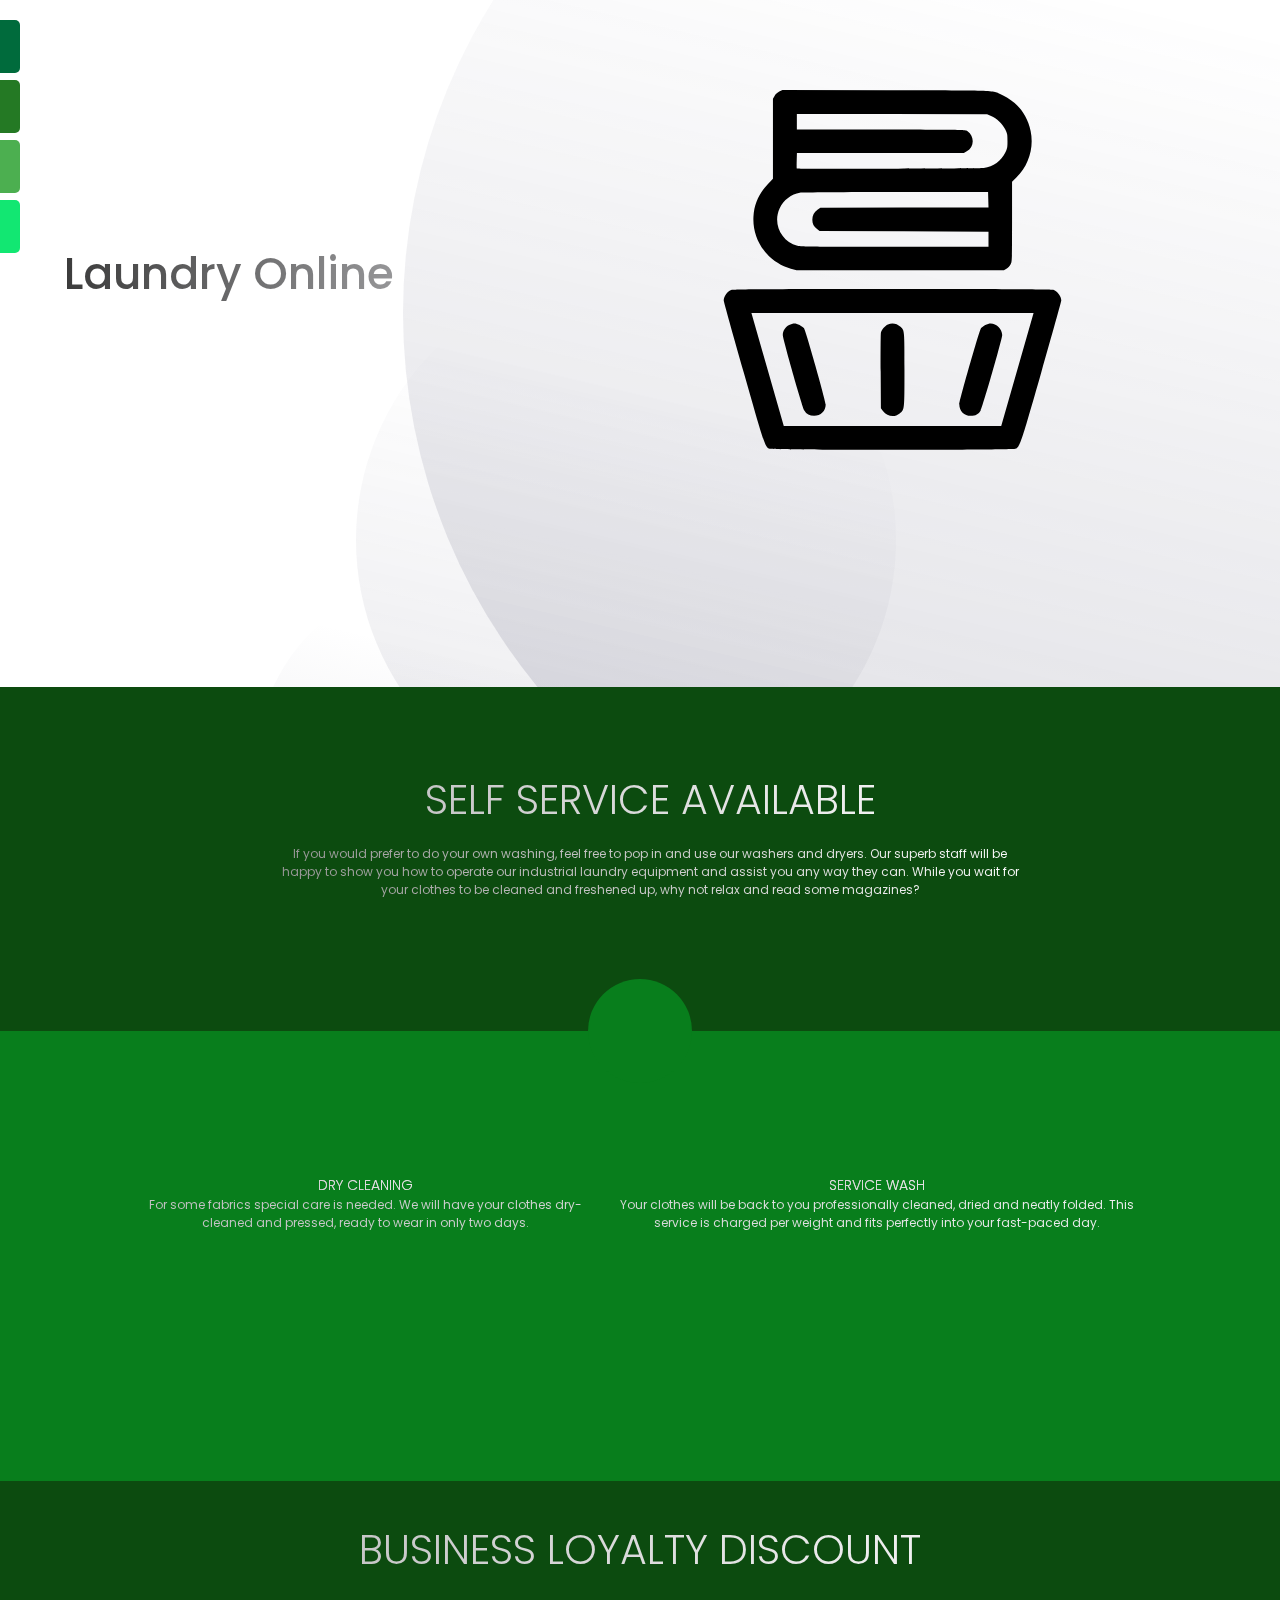
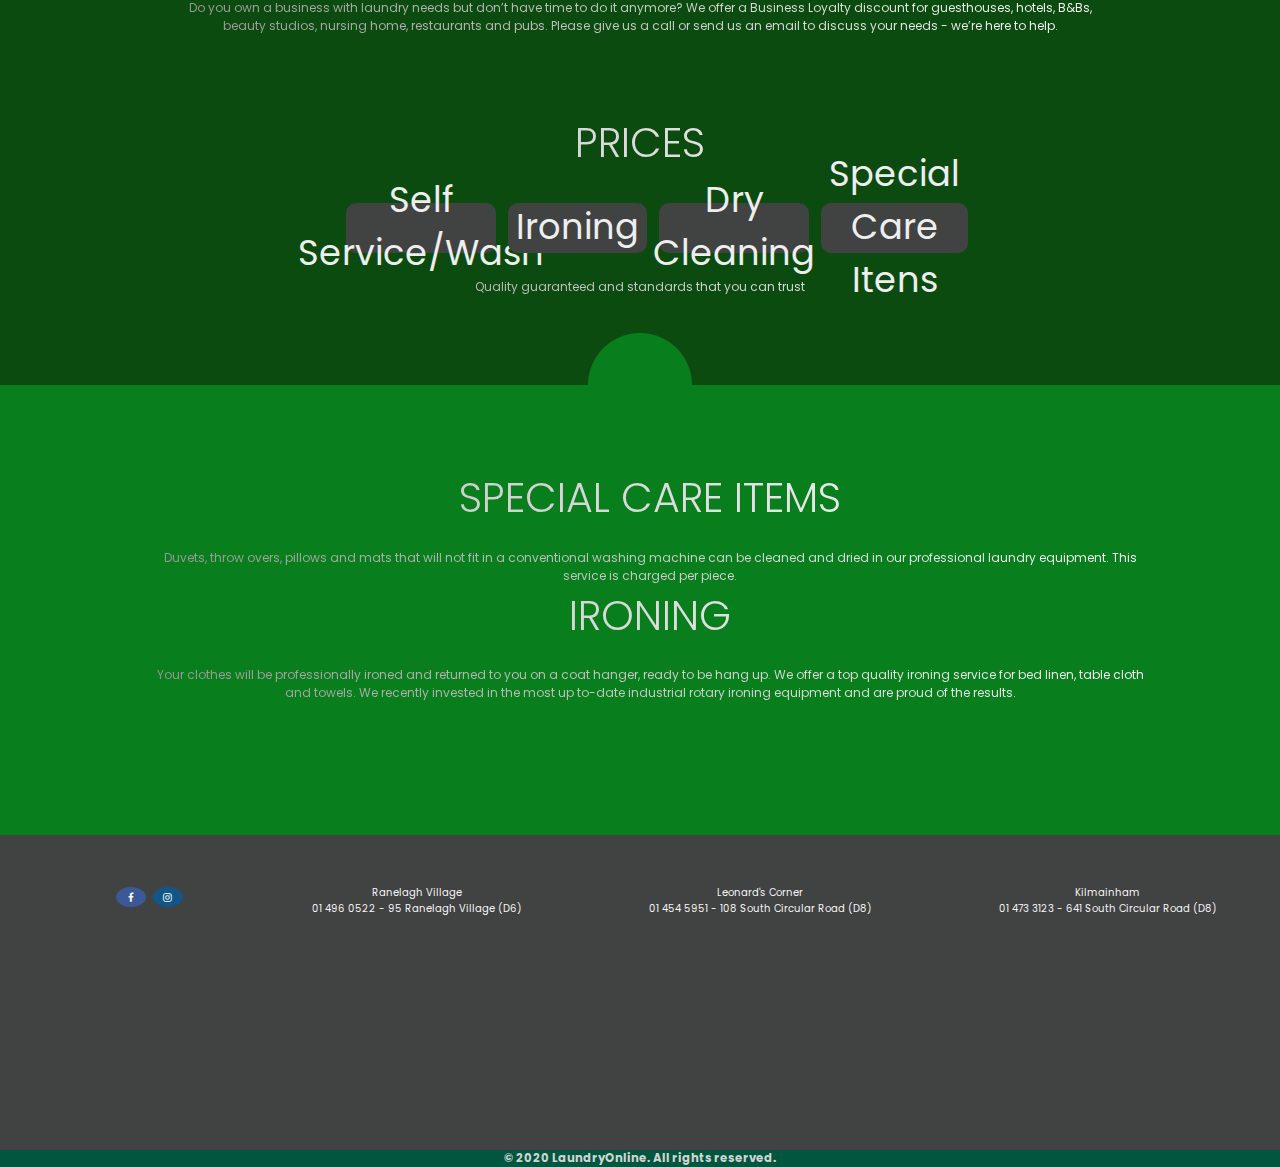
==== commit c683d8b7: "Colors and buttons" ====
--- a/index.html
+++ b/index.html
@@ -89,25 +89,24 @@
 
         <div class="subitem">
             <h3>PRICES</h3>
-            <div>
-                <div id="btn">
-                    <span class="noselect">Hello</span>
+            <div style="display: inline-flex;">
+                <button id="btn">
+                    <span class="noselect">Self Service/Wash</span>
                     <div id="circle"></div>
-                </div>
-                <div id="btn">
-                    <span class="noselect">Hello</span>
+                </button>
+                <button id="btn">
+                    <span class="noselect">Ironing</span>
                     <div id="circle"></div>
-                </div>
-                <div id="btn">
-                    <span class="noselect">Hello</span>
+                </button>
+                <button id="btn">
+                    <span class="noselect">Dry Cleaning</span>
                     <div id="circle"></div>
-                </div>
+                </button>
+                <button id="btn">
+                    <span class="noselect">Special Care Itens</span>
+                    <div id="circle"></div>
+                </button>
             </div>
-            
-            <button>Self Service/Service Wash</button>
-            <button>Ironing</button>
-            <button>Dry Cleaning</button>
-            <button>Special Care Itens</button>
             <p>Quality guaranteed and standards that you can trust</p>
         </div>
     </div>
--- a/style.css
+++ b/style.css
@@ -287,14 +287,14 @@
 
 
 #btn {
-    background: #222;
+    background: #414242;
     height: 50px;
-    min-width: 150px;
+    width: 150px;
     border: none;
     border-radius: 10px;
     color: #eee;
-    font-size: 20px;
-    font-family: 'Cookie', cursive;
+    font-size: 13px;
+    font-family: ;
     position: relative;
     transition: 1s;
     -webkit-tap-highlight-color: transparent;
@@ -303,6 +303,7 @@
     justify-content: center;
     cursor: pointer;
     padding-top: 5px;
+    margin: 1%;
   }
   
   #btn #circle {
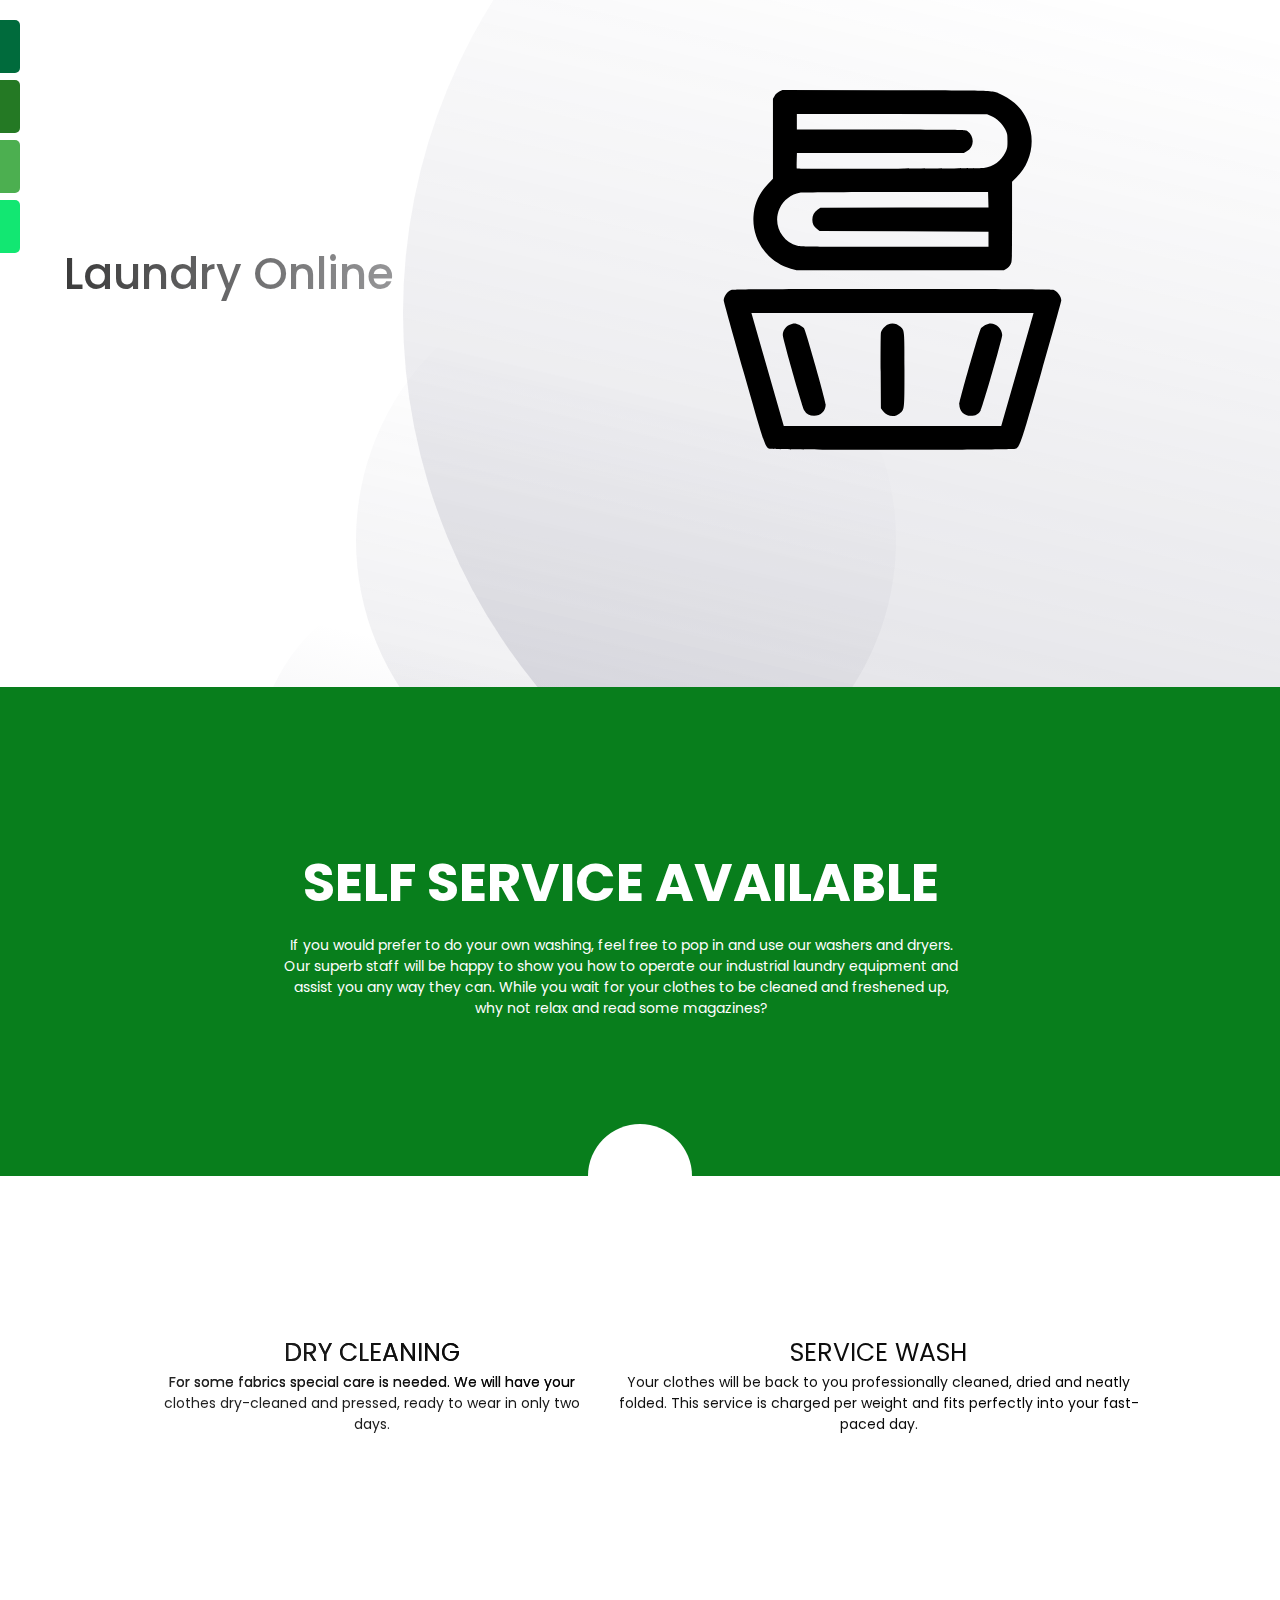
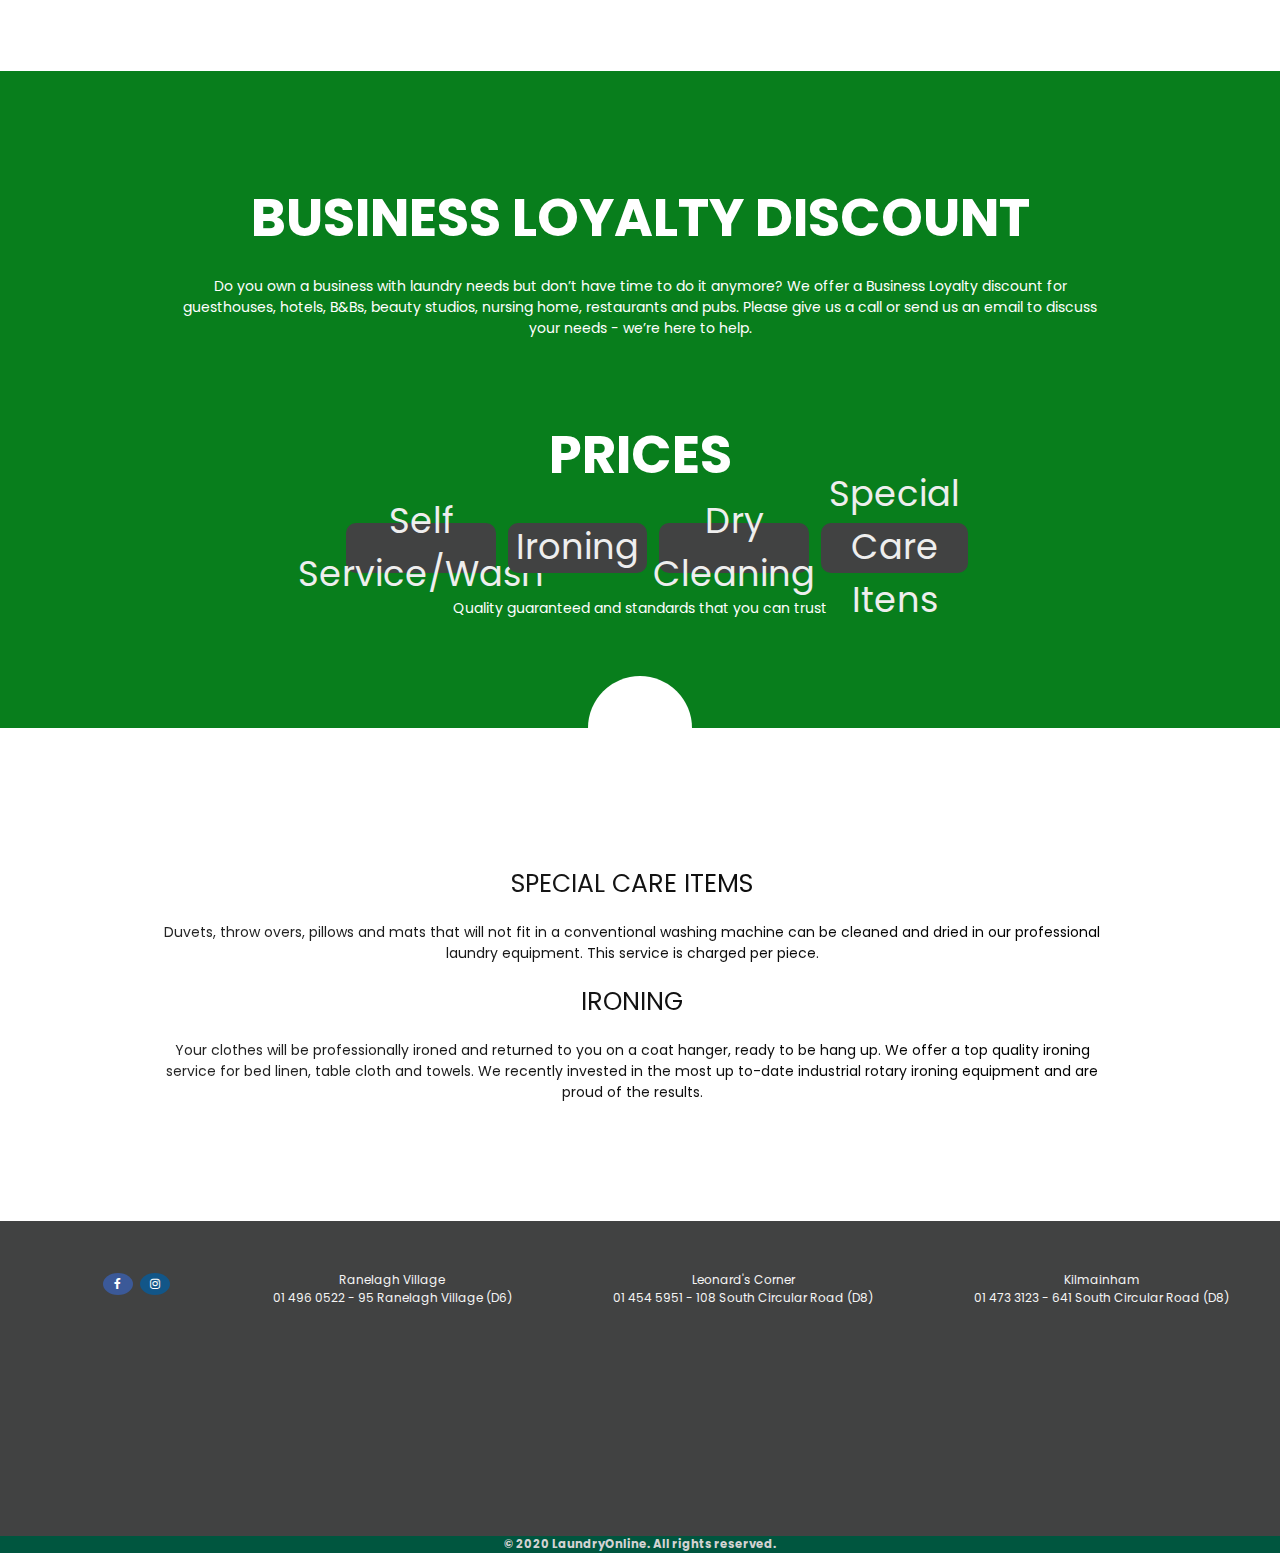
==== commit 554d6252: ""Main blocks and lettering"" ====
--- a/index.html
+++ b/index.html
@@ -41,10 +41,10 @@
     <div>
         <div class="upper-section">
             <span>
-                <div class="subitem" style="padding: 4% 0% 8% 0%;">
+                <div class="subitem" style="margin: 90px 0px 90px 100px;">
                     <div class="subcard">
                         <div class="subitem">
-                            <h3>SELF SERVICE AVAILABLE</h3>
+                            <h2>SELF SERVICE AVAILABLE</h2>
                             <p>
                                 If you would prefer to do your own washing, feel free to pop in and use our washers and
                                 dryers.
@@ -59,16 +59,16 @@
         </div>
     </div>
     <div class="lower-section section-divider">
-        <div class="subitem-container" style="margin-top: -8%;">
-            <div class="subcard">
-                <h3>DRY CLEANING</h3>
+        <div class="subitem-container" style="margin: 30px 0px 150px 30px">
+            <div class="subcard2">
+                <p style="font-size: 25px;">DRY CLEANING</p>
                 <p>
                     For some fabrics special care is needed.
                     We will have your clothes dry-cleaned and pressed, ready to wear in only two days.
                 </p>
             </div>
             <div class="subcard">
-                <h3>SERVICE WASH</h3>
+                <p style="font-size: 25px;">SERVICE WASH</p>
                 <p>
                     Your clothes will be back to you professionally cleaned, dried and neatly folded.
                     This service is charged per weight and fits perfectly into your fast-paced day.
@@ -77,9 +77,9 @@
         </div>
     </div>
 
-    <div class="upper-section-mid" style="margin-bottom: 4%;">
+    <div class="upper-section-mid" style="margin: 70px 0px 70px 0px">
         <div class="subitem">
-            <h3>BUSINESS LOYALTY DISCOUNT</H3>
+            <h2>BUSINESS LOYALTY DISCOUNT</h2>
             <p>
                 Do you own a business with laundry needs but don’t have time to do it anymore? We offer a Business
                 Loyalty discount for guesthouses, hotels, B&Bs, beauty studios, nursing home, restaurants and pubs.
@@ -88,12 +88,12 @@
         </div>
 
         <div class="subitem">
-            <h3>PRICES</h3>
+            <h2>PRICES</h2>
             <div style="display: inline-flex;">
                 <button id="btn">
                     <span class="noselect">Self Service/Wash</span>
                     <div id="circle"></div>
-                </button>
+                </button>   
                 <button id="btn">
                     <span class="noselect">Ironing</span>
                     <div id="circle"></div>
@@ -113,17 +113,17 @@
 
     <div class="lower-section section-divider">
         <span>
-            <div class="subitem" style="padding: 4% 0% 8% 0%;">
-                <div class="subcard">
-                    <h3>SPECIAL CARE ITEMS</h3>
+            <div class="subitem" style="margin: 80px 0px 80px 120px">
+                <div class="subcard2">
+                    <p style="font-size: 25px;">SPECIAL CARE ITEMS</p>
                     <p>
                         Duvets, throw overs, pillows and mats that will not fit in a conventional washing machine can be
                         cleaned and dried in our professional laundry equipment.
                         This service is charged per piece.
                     </p>
                 </div>
-                <div class="subcard">
-                    <h3>IRONING</h3>
+                <div class="subcard2">
+                    <p style="font-size: 25px;">IRONING</p>
                     <p>
                         Your clothes will be professionally ironed and returned to you on a coat hanger, ready to be
                         hang up.
--- a/style.css
+++ b/style.css
@@ -17,11 +17,8 @@
     margin: auto;
     align-items: center;
 }
-h3{
-    font-weight: 300;
-    background: linear-gradient(to right, #b8b8b9, #ffffff);
-    -webkit-background-clip: text;
-    -webkit-text-fill-color: transparent;
+h2{
+    color: white;
 }
 .logo-container,.nav-links{
     display: flex;
@@ -42,6 +39,11 @@
     color: grey;
     font-size: 18px;
     text-decoration: none;
+}
+.subcard2{
+    background: linear-gradient(to right, #252525, #000000);
+    -webkit-background-clip: text;
+    -webkit-text-fill-color: transparent;
 }
 .logo-container{
     flex: 1;   
@@ -133,7 +135,7 @@
 .card-footer {
     align-self: auto;
     flex: 1 1 auto;
-    font-size: 10px;
+    font-size: 12px;
 }
 .fa {
     padding: 5px;
@@ -178,20 +180,22 @@
 }
 .subitem p {
     margin-top: 2%;
-    font-size: 12px;
-    background: linear-gradient(to right, #969595, #ffffff);
-    -webkit-background-clip: text;
-    -webkit-text-fill-color: transparent;
+    color: white;
+    font-size: 14px;
+    /* background: linear-gradient(to right, #969595, #ffffff); */
+    /* -webkit-background-clip: text;
+    -webkit-text-fill-color: transparent; */
 }
 .subitem-container{
     text-align: center;
-    font-size: 12px;
+    font-size: 14px;
     height: 35vh;
     padding: 10%;
     /* margin: auto; */
     display: flex;
     flex: 2;
-    background: linear-gradient(to right, #b8b8b9, #f7f7f8);
+    color: white;
+    background: linear-gradient(to right, #252525, #000000);
     -webkit-background-clip: text;
     -webkit-text-fill-color: transparent;
 }
@@ -257,12 +261,12 @@
   .upper-section {
     min-height: 50vh;
     width: 100%;
-    background: #0c4b0f;
+    background: #087e1c;
   }
   .lower-section{
     min-height: 50vh;
     width: 100%;
-    background:  #087e1c;
+    background:  white;
   }
   .section-divider {
     position: relative;
@@ -272,7 +276,7 @@
         content: " "; 
         width: 6.5rem;
         height: 6.5rem;
-        background: #087e1c;
+        background: white;
         border-radius: 100%;
         position: absolute;
         top: -3.25rem;
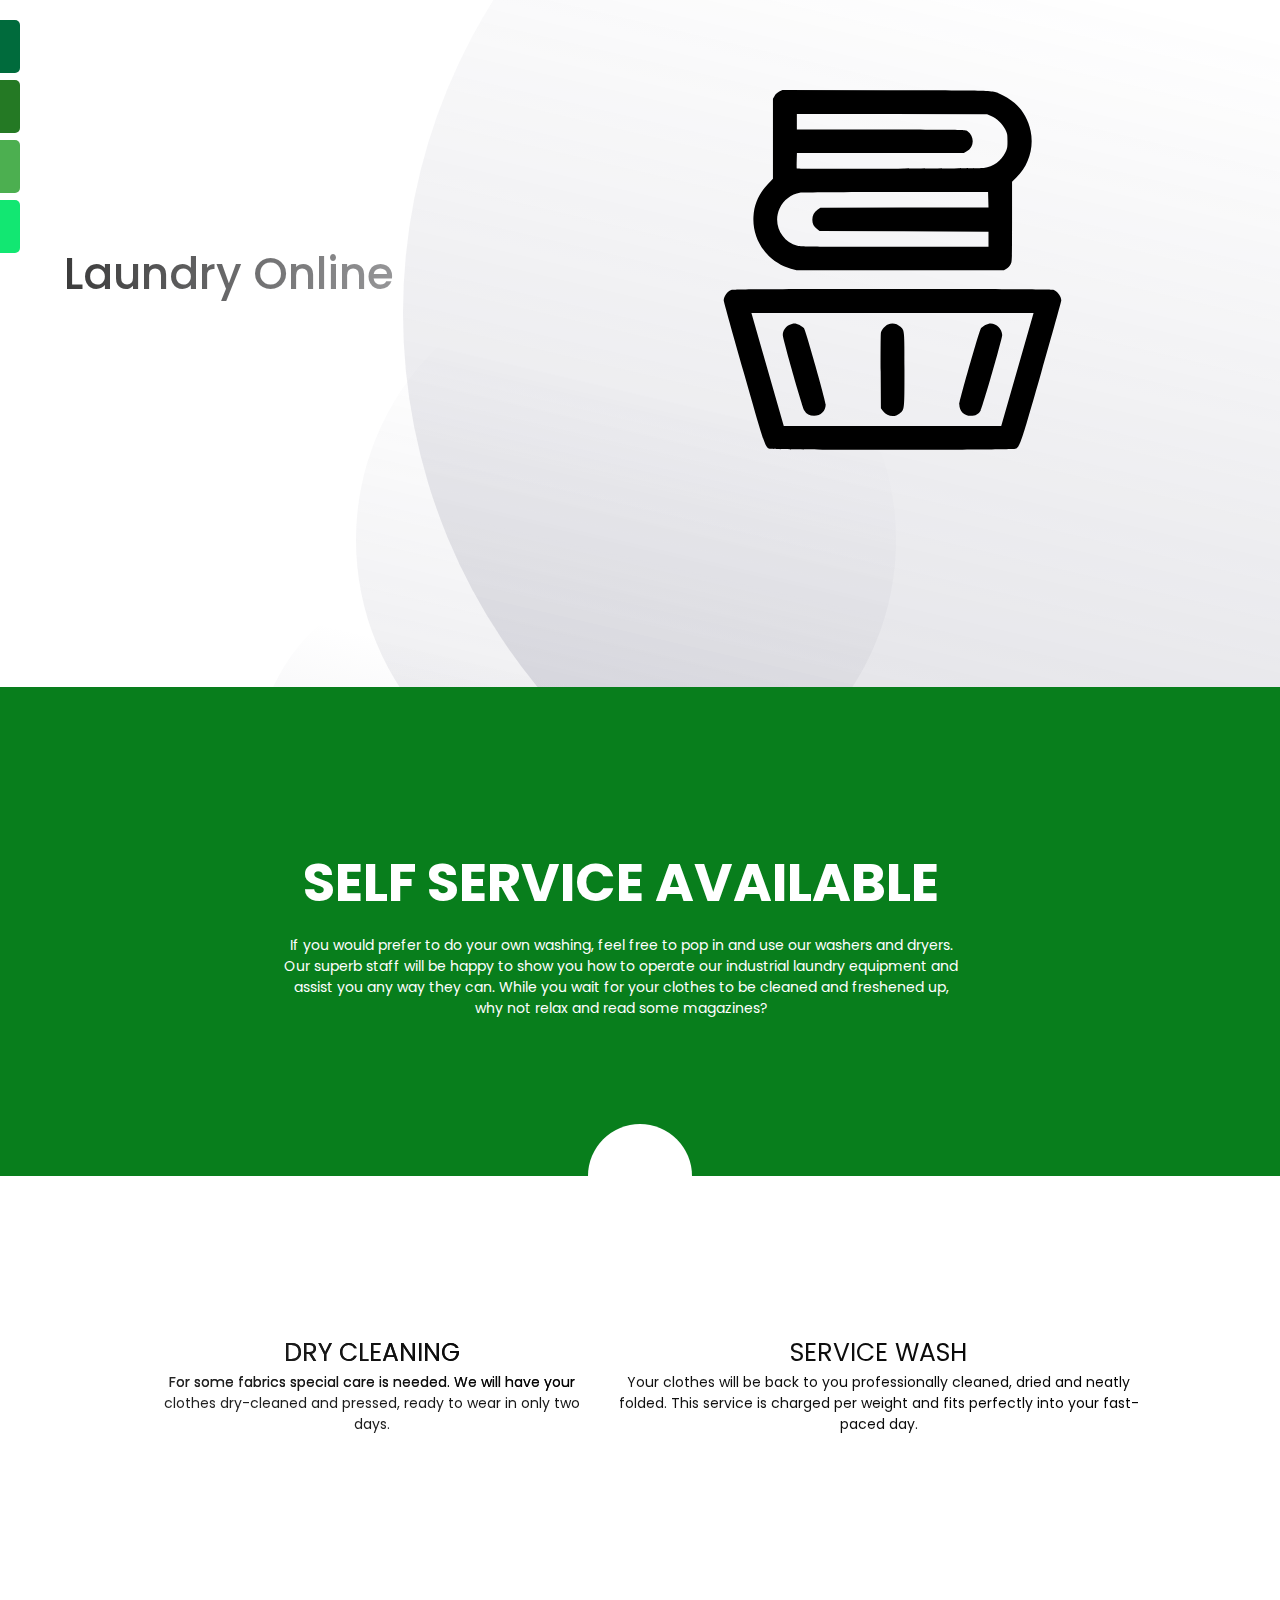
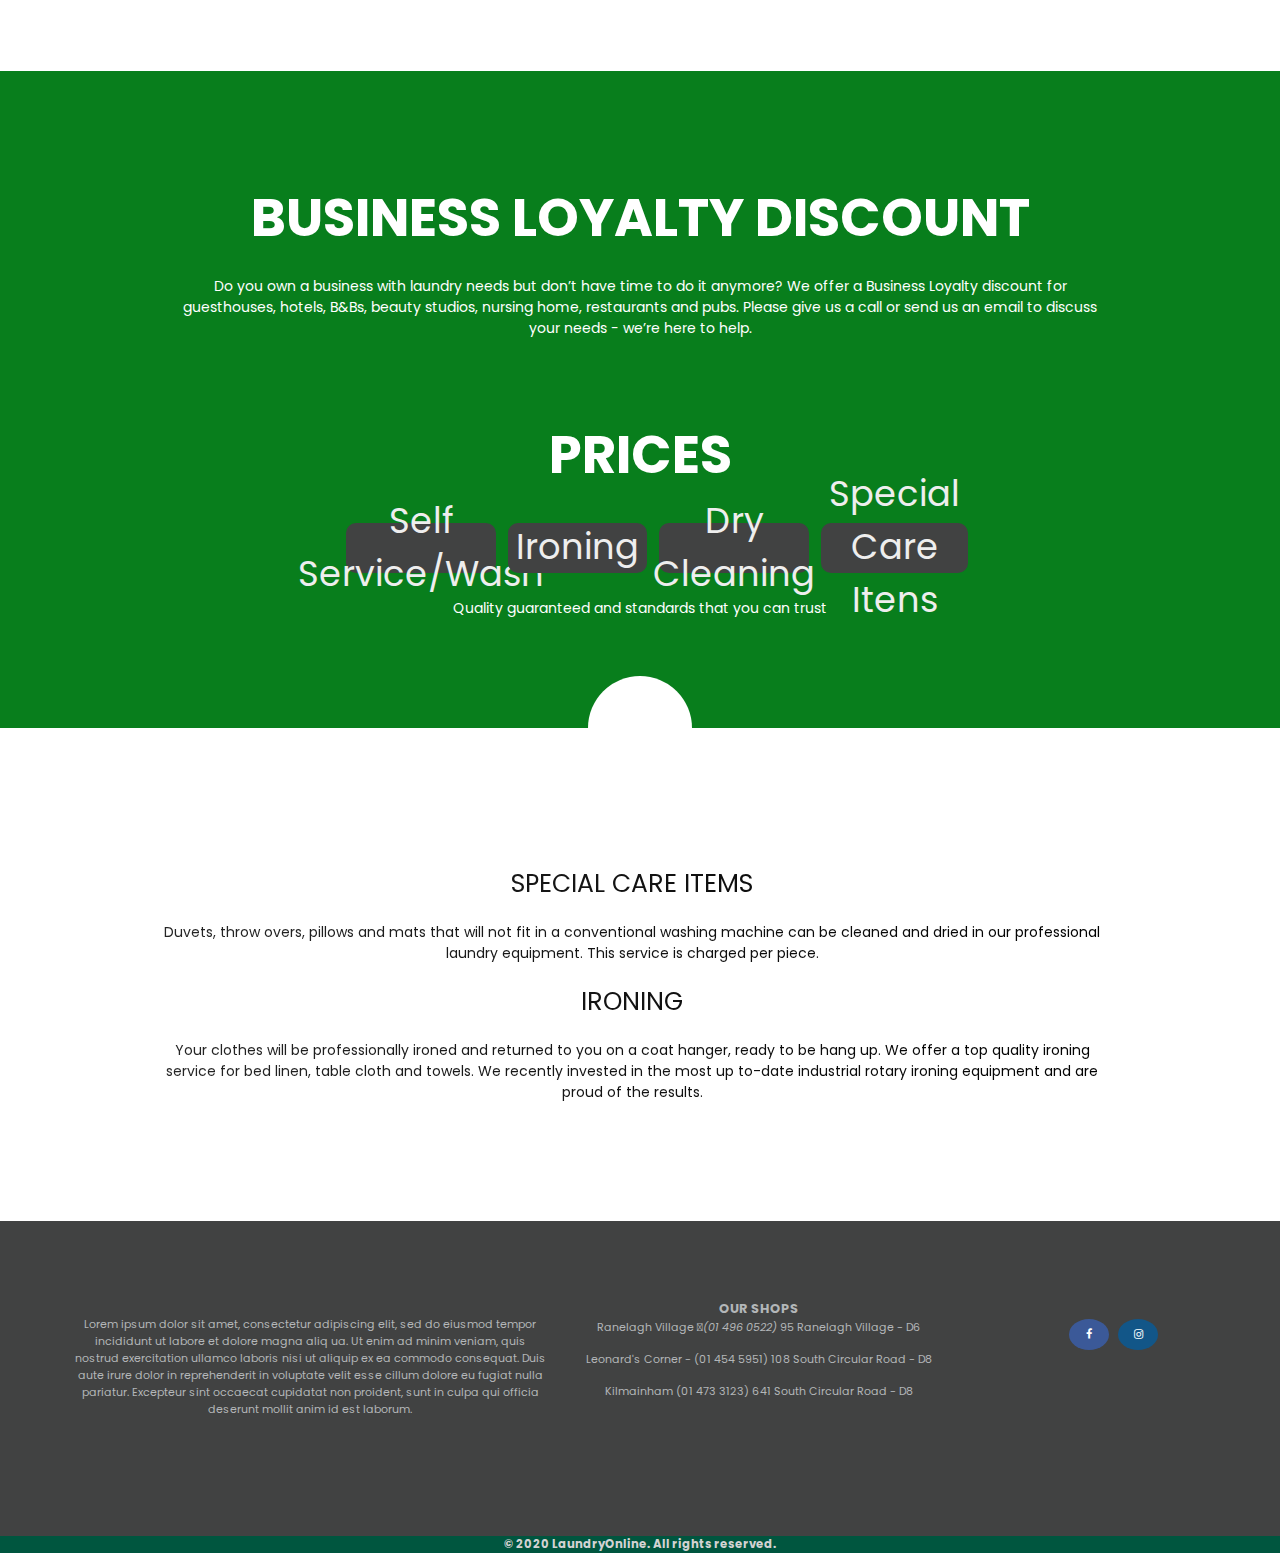
==== commit f7516a5c: "Footer" ====
--- a/index.html
+++ b/index.html
@@ -137,32 +137,40 @@
         </span>
     </div>
     <div class="footer-container">
-        <div class="card-footer">
+        <div class="card-footer" style="flex: 0.5; color: rgb(179, 182, 184);">
+            <p>Lorem ipsum dolor sit amet, consectetur adipiscing elit, sed do eiusmod tempor incididunt ut labore et dolore magna aliq ua. 
+                Ut enim ad minim veniam, quis nostrud exercitation ullamco laboris nisi ut aliquip ex ea commodo consequat. 
+                Duis aute irure dolor in reprehenderit in voluptate velit esse cillum dolore eu fugiat nulla pariatur. Excepteur sint occaecat cupidatat non proident, 
+                sunt in culpa qui officia deserunt mollit anim id est laborum.</p>
+        </div>
+        <div style="flex: 0.4; color: rgb(179, 182, 184);">
+            <div class="card-footer">
+                <h3>OUR SHOPS</h3>
+                <p>
+                    Ranelagh Village
+                <i class="fa-phone">(01 496 0522)</i> 95 Ranelagh Village - D6
+                </p>
+            </div>
+            <div class="card-footer">
+                <p>Leonard's Corner - 
+                (01 454 5951) 108 South Circular Road - D8
+                </p>
+            </div>
+            <div class="card-footer">
+                <p>
+                    Kilmainham (01 473 3123) 641 South Circular Road - D8
+                </p>
+            </div>
+        </div>
+        <div class="card-footer" style="flex: 0.3;">
             <a href="#" class="fa fa-facebook"></a>
             <a href="#" class="fa fa-instagram"></a>
         </div>
-        <div class="card-footer">
-            <p>
-                Ranelagh Village </p>
-            <p>01 496 0522 - 95 Ranelagh Village (D6)
-            </p>
-        </div>
-        <div class="card-footer">
-            <p>
-                Leonard's Corner </p>
-            <p>01 454 5951 - 108 South Circular Road (D8)
-            </p>
-        </div>
-        <div class="card-footer">
-            <p>
-                Kilmainham </p>
-            <p> 01 473 3123 - 641 South Circular Road (D8)
-            </p>
-        </div>
     </div>
+
     <div class="copyright">
         <h5>© 2020 LaundryOnline. All rights reserved.</h5>
-    </div>
+    </div> 
 </body>
 
 </html>--- a/style.css
+++ b/style.css
@@ -125,7 +125,7 @@
 .footer-container{
     text-align: center;
     height: 35vh;
-    padding: 50px 0px 0px 50px;
+    padding: 70px 0px 230px 50px;
     background: #414242;
     color: whitesmoke;
     display: flex;
@@ -134,16 +134,17 @@
 
 .card-footer {
     align-self: auto;
-    flex: 1 1 auto;
-    font-size: 12px;
+    flex: 1;
+    font-size: 11px;
+    padding: 2%;
 }
 .fa {
-    padding: 5px;
+    padding: 10px;
     font-size: 10px;
-    width: 30px;
+    width: 40px;
     text-align: center;
     text-decoration: none;
-    margin: 2px 2px;
+    margin: 3px 3px;
     border-radius: 80%;
   }
   
